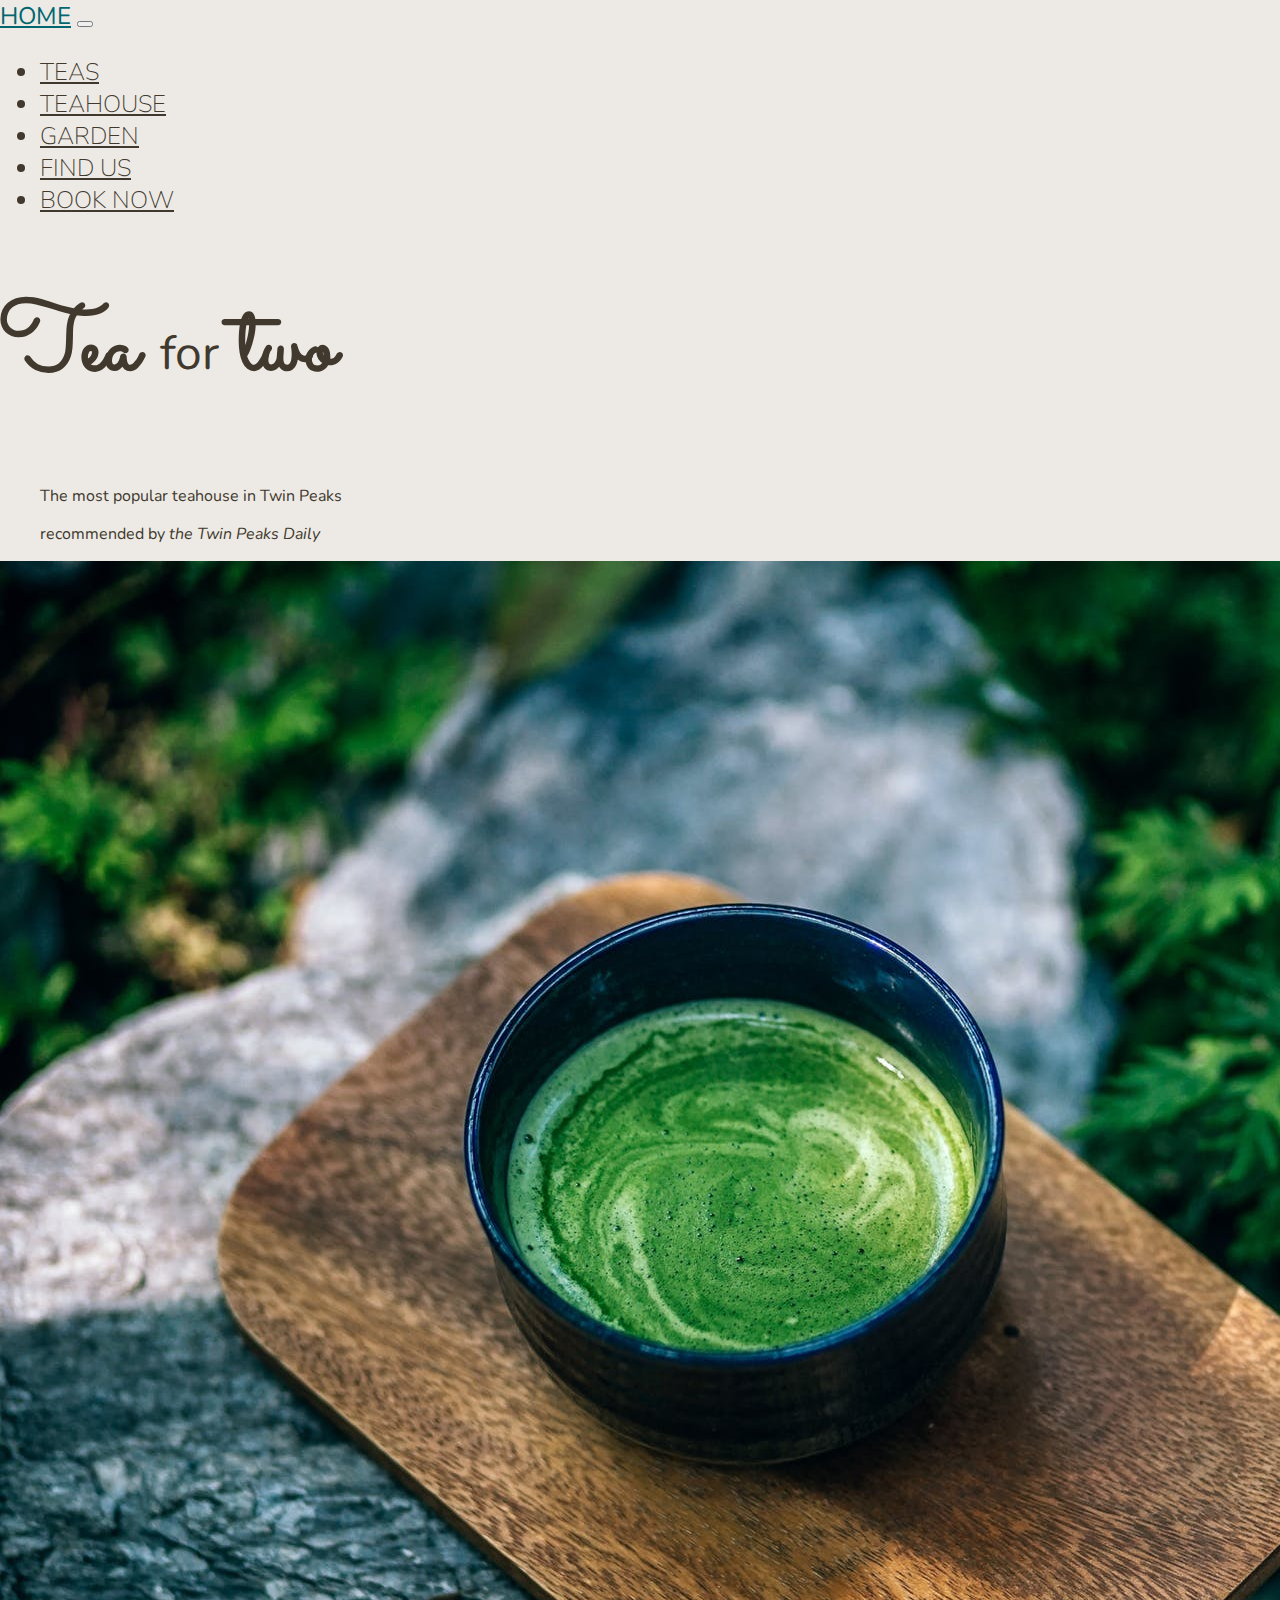
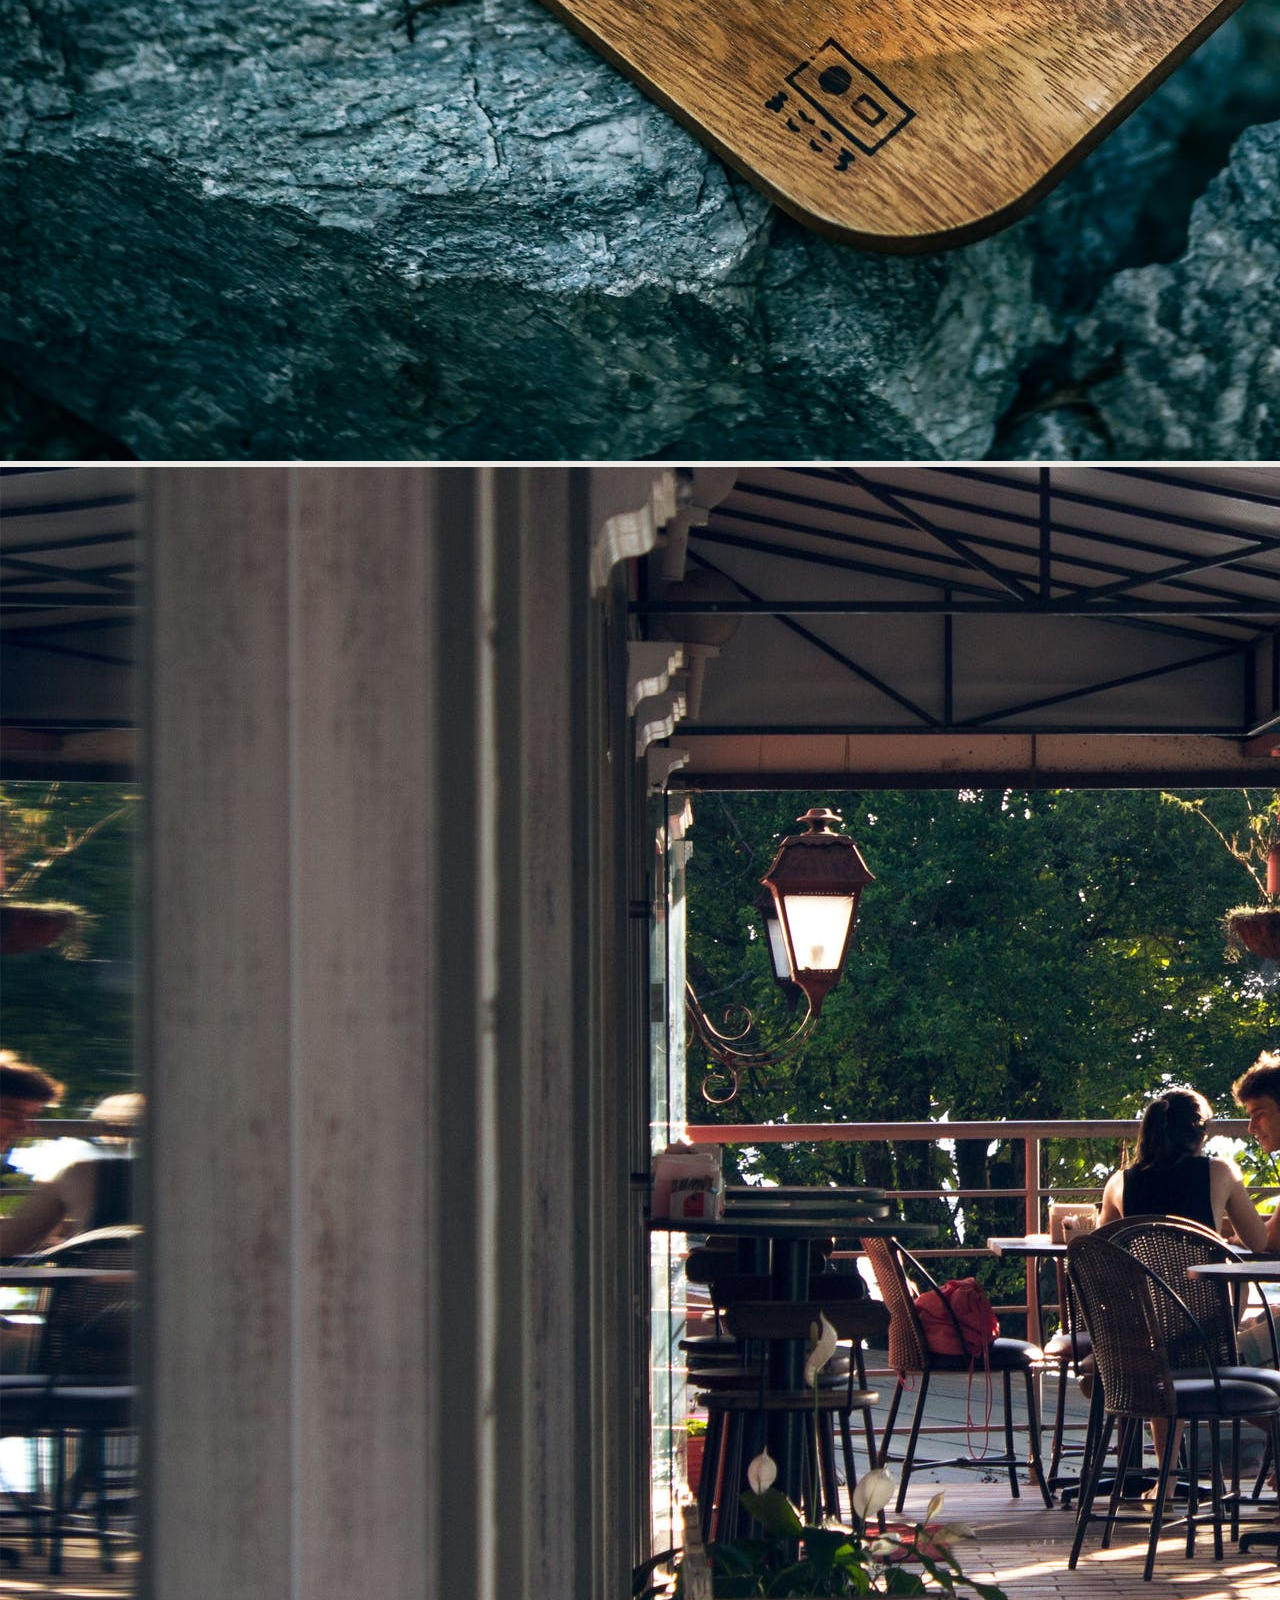
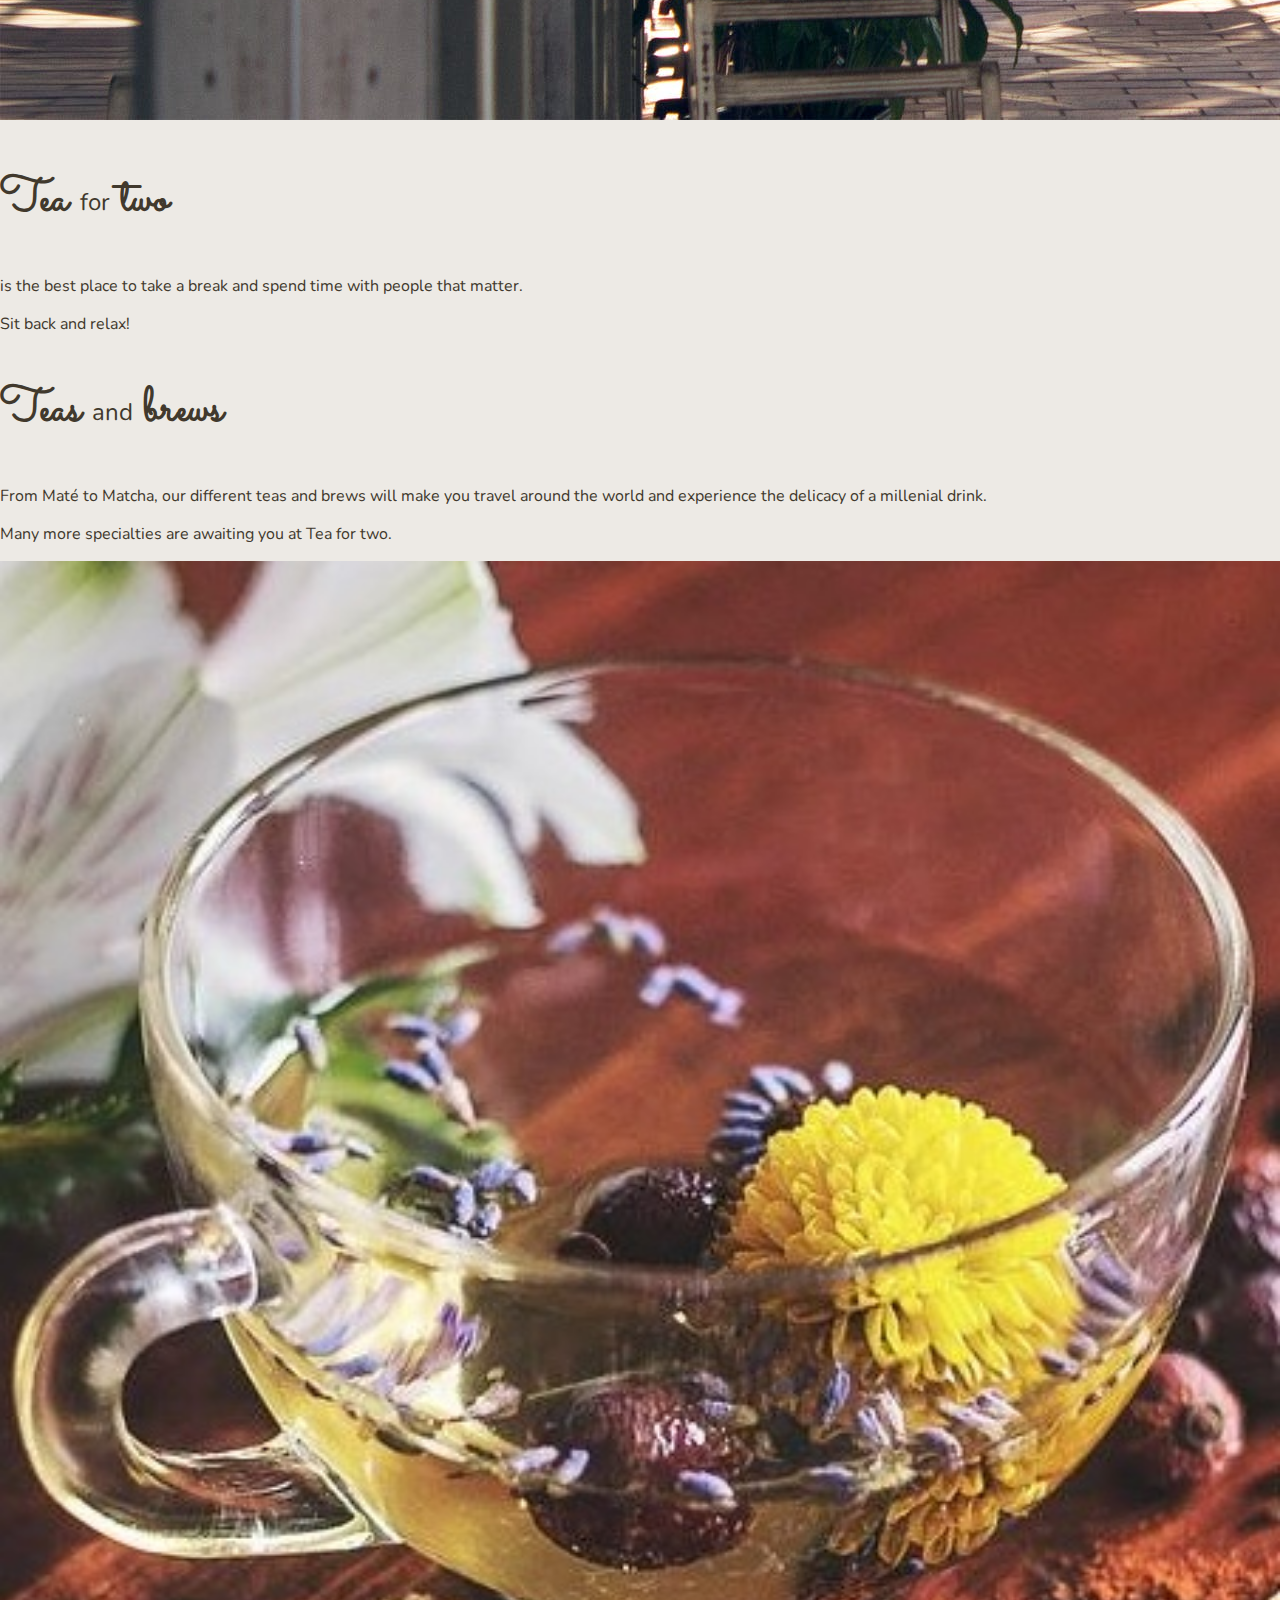
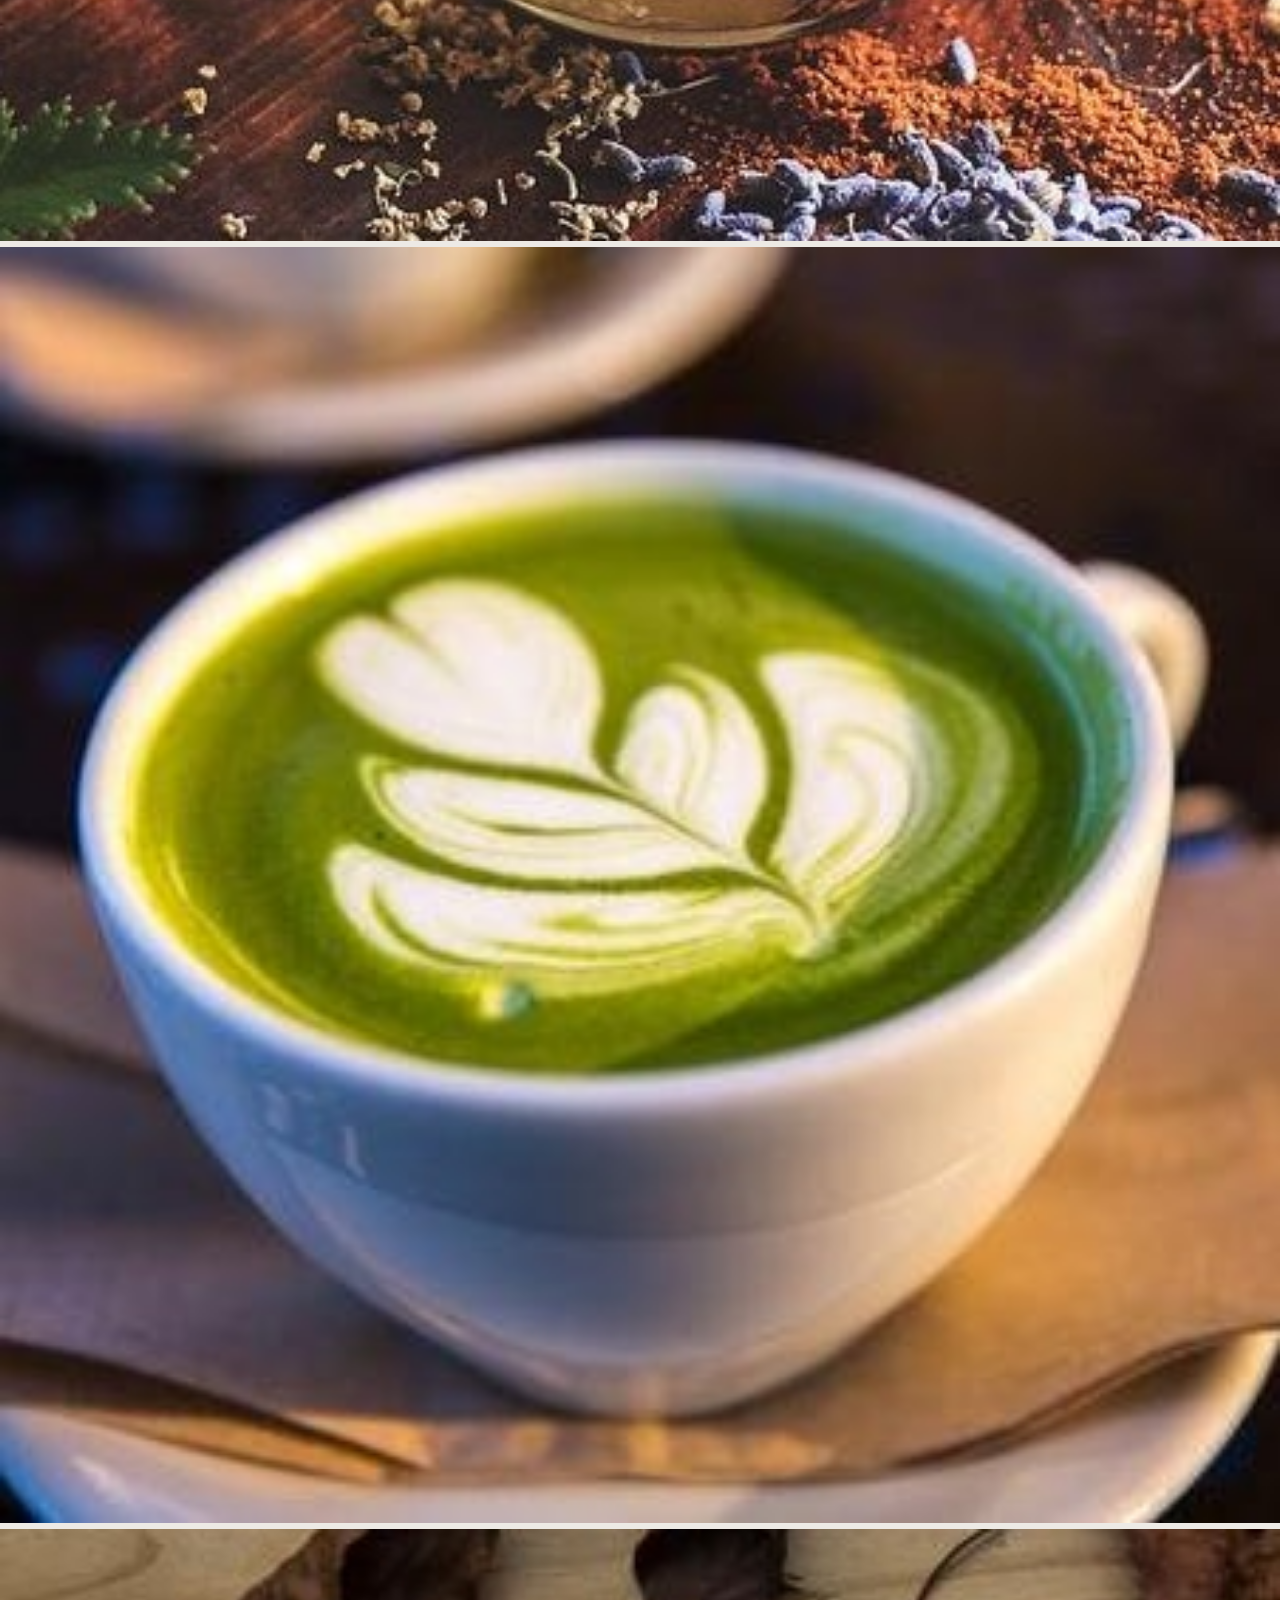
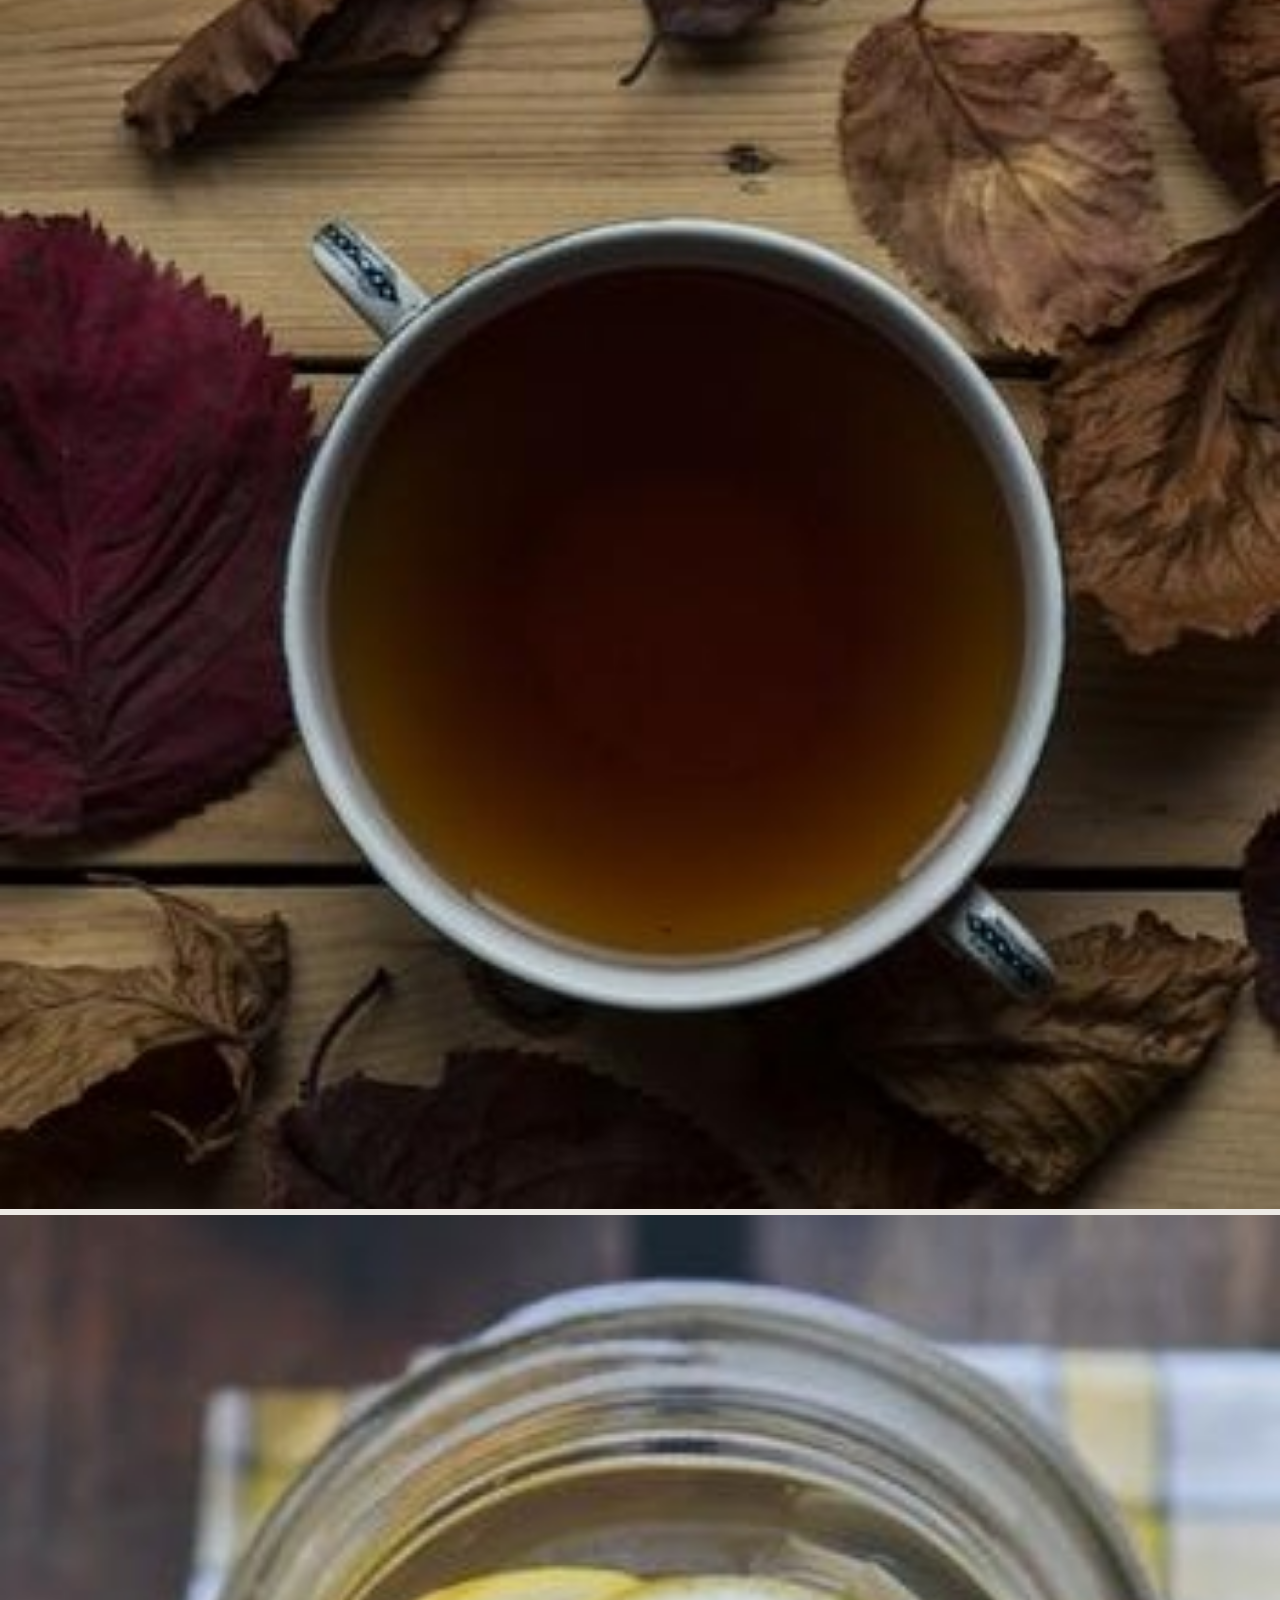
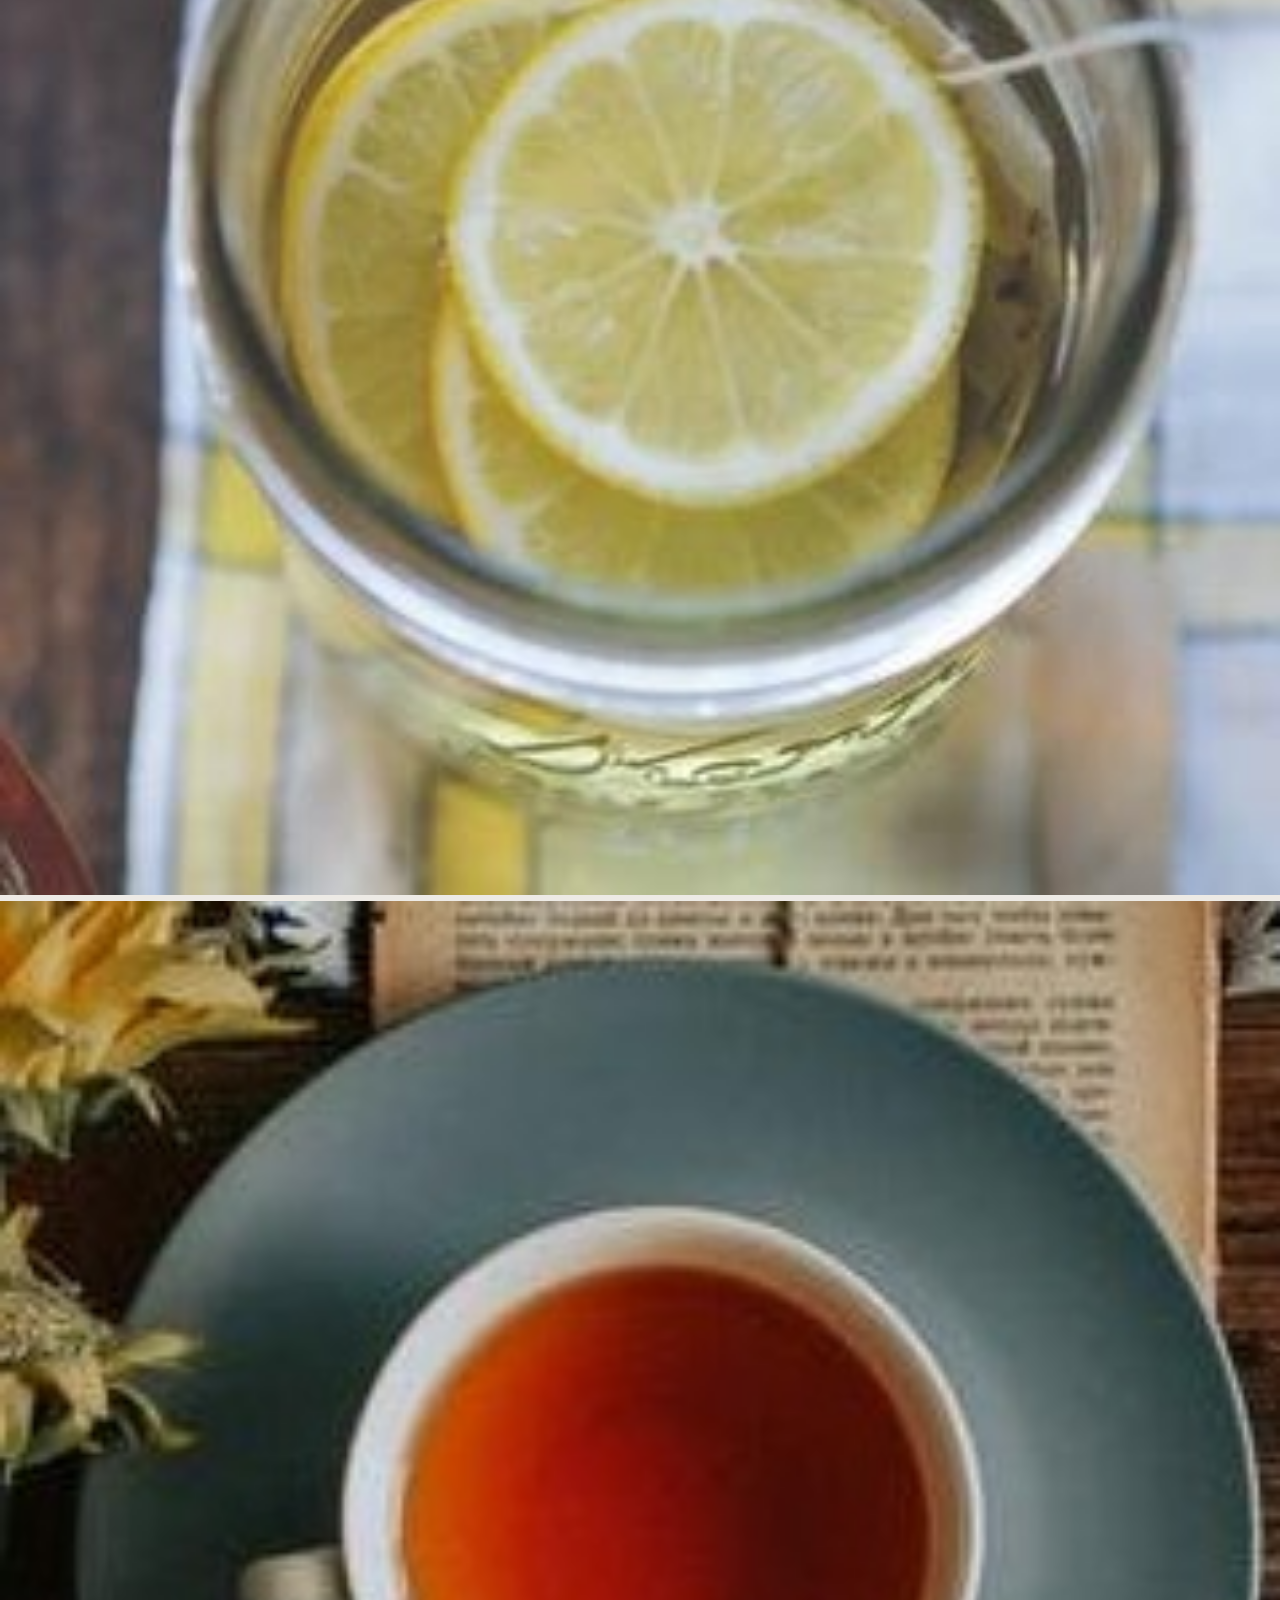
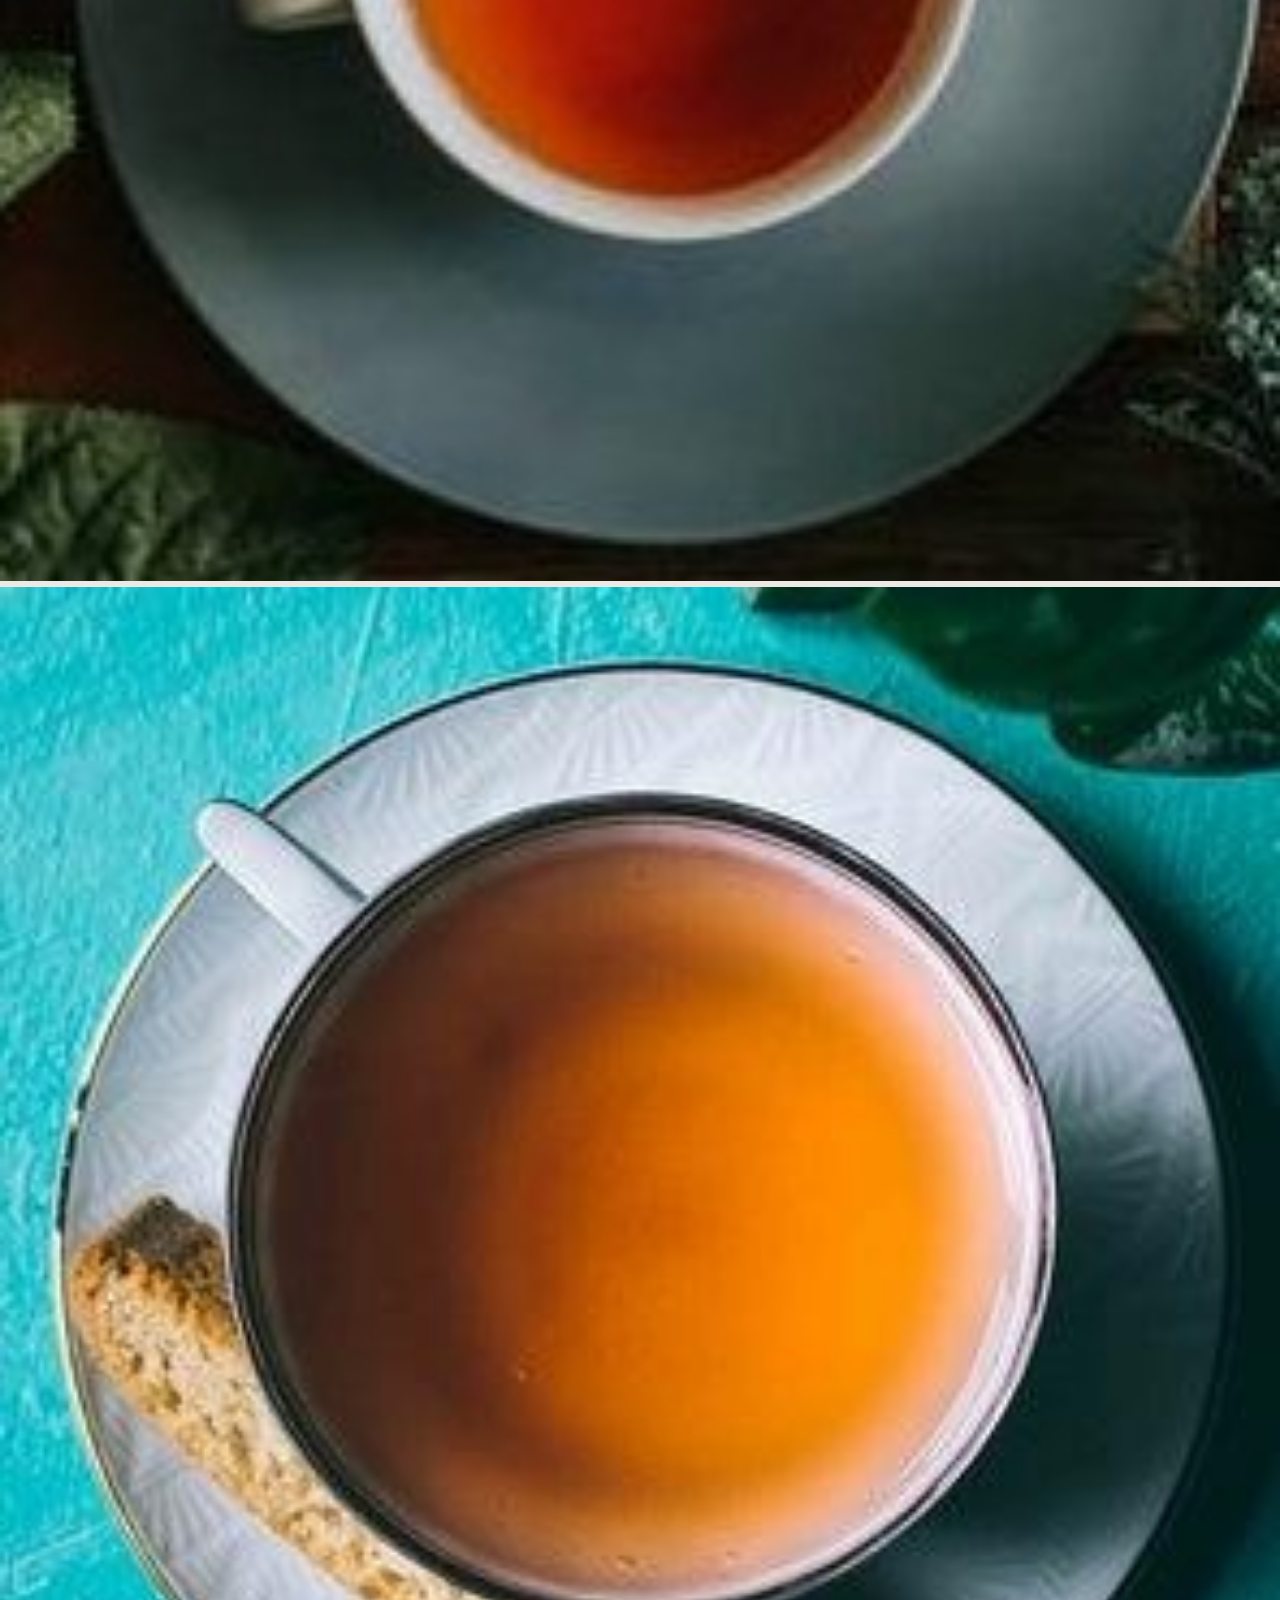
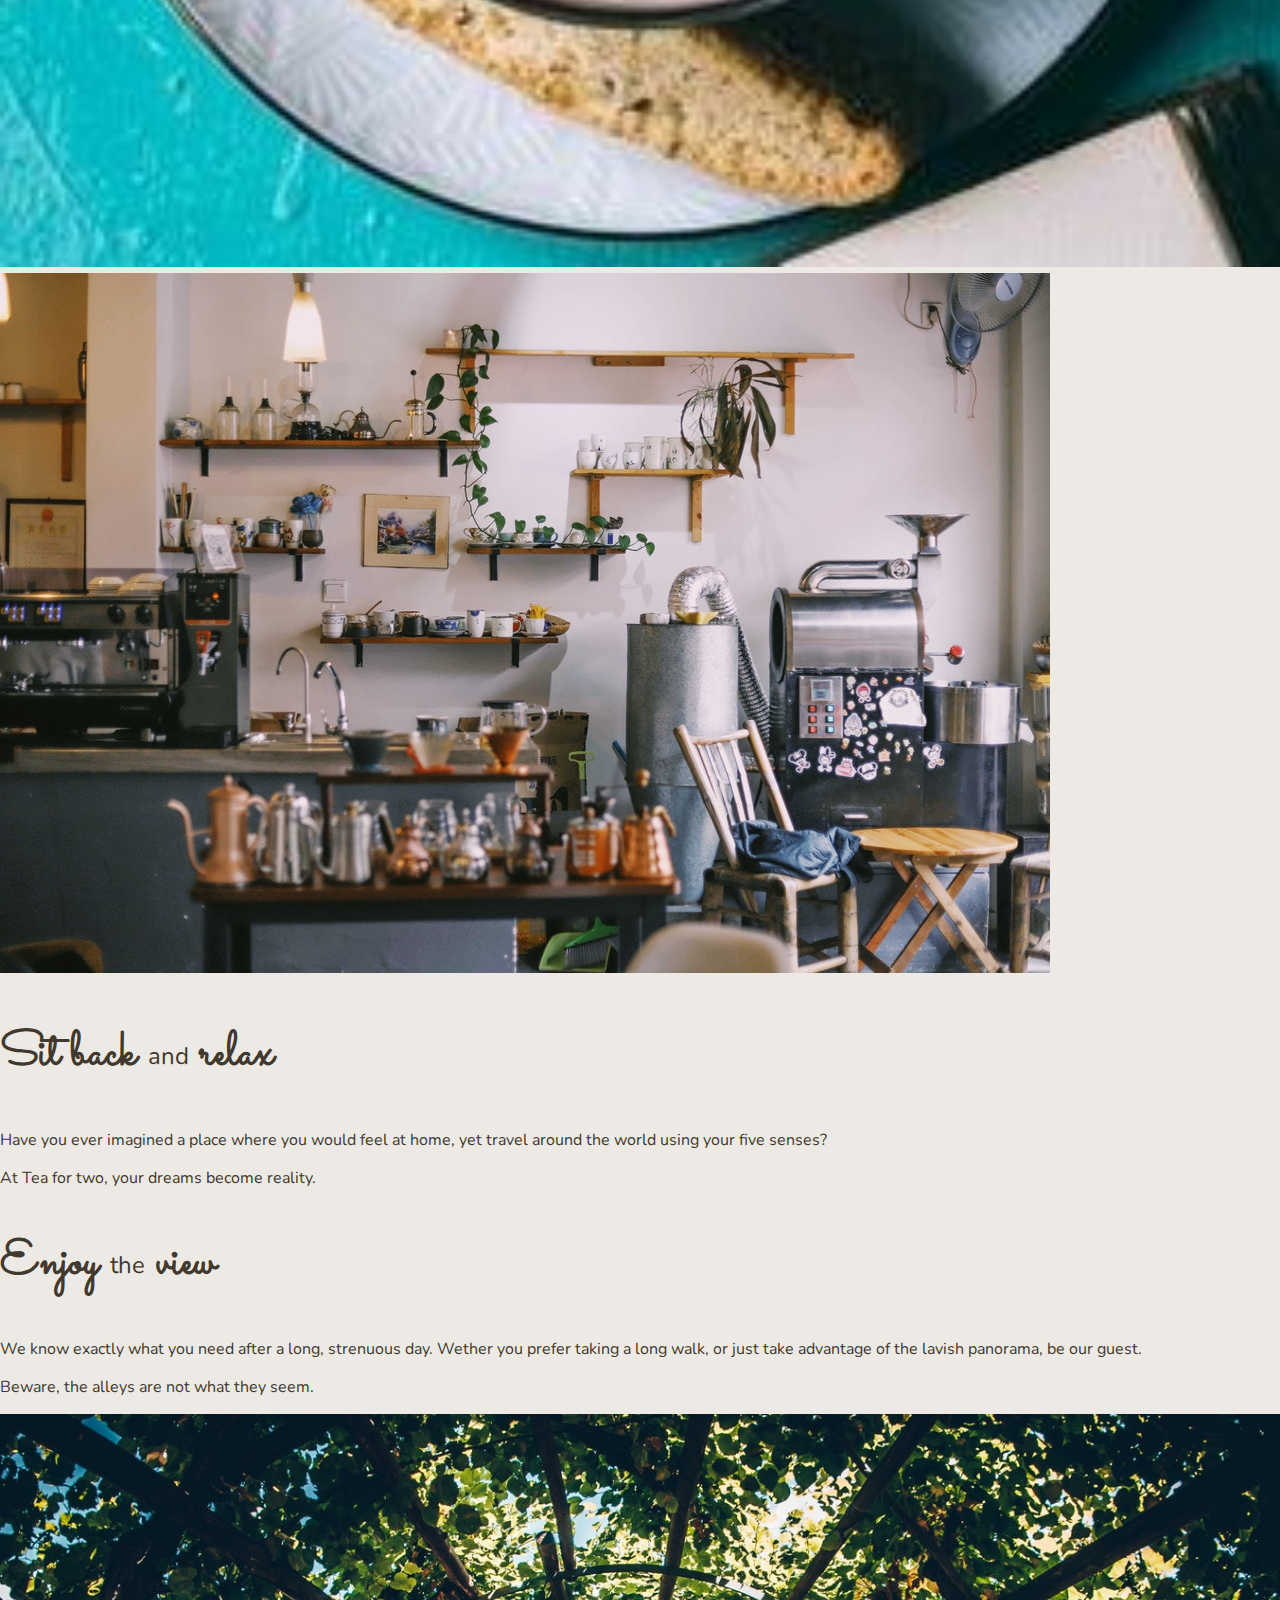
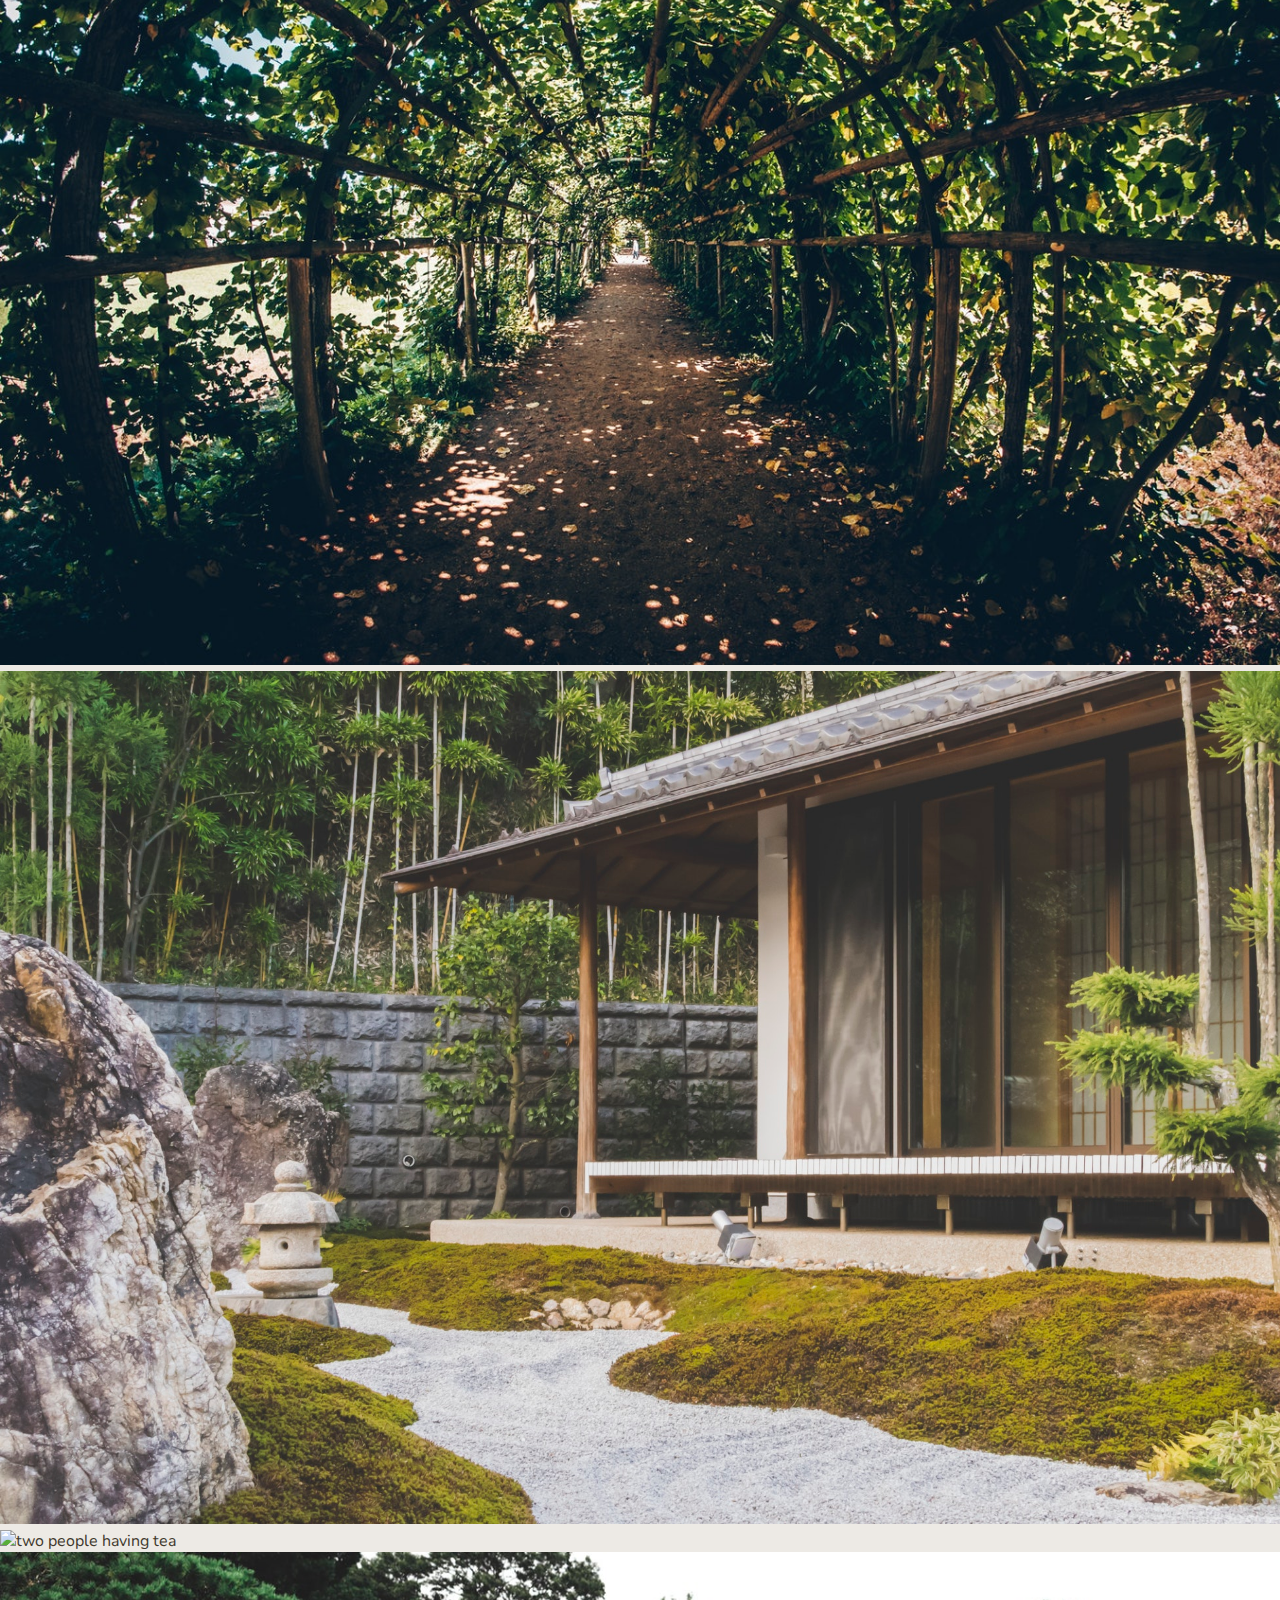
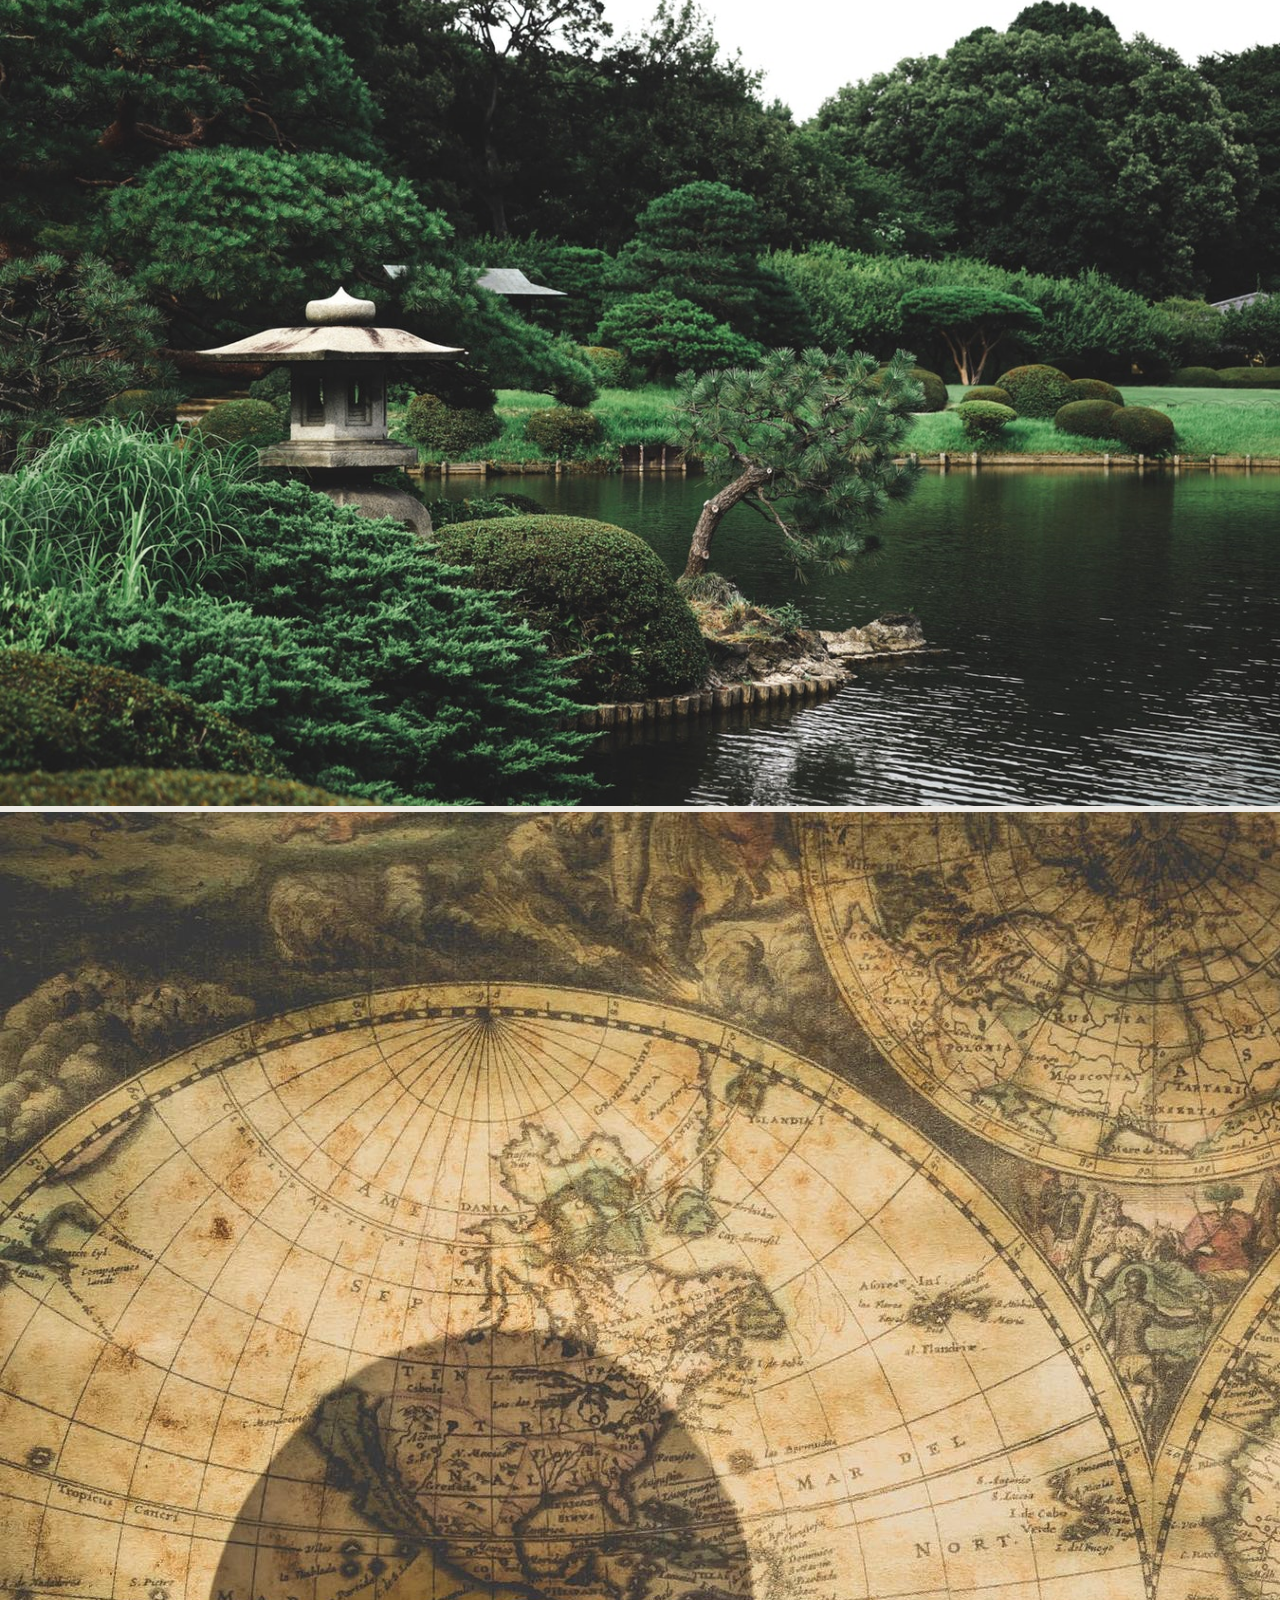
==== index.html @ 081a92fc "path changed for all photos (TfTphotos/...)" ====
<!doctype html>
<html lang="en">
  <head>
    <!-- Required meta tags -->
    <meta charset="utf-8">
    <meta name="viewport" content="width=device-width, initial-scale=1, shrink-to-fit=no">

    <!-- Google font -->
    <link href="https://fonts.googleapis.com/css?family=Nunito:200,200i,400,400i,700,700i" rel="stylesheet">
    <link href="https://fonts.googleapis.com/css?family=Sacramento" rel="stylesheet">

    <!-- Bootstrap CSS -->
    <link rel="stylesheet" href="https://stackpath.bootstrapcdn.com/bootstrap/4.2.1/css/bootstrap.min.css" integrity="sha384-GJzZqFGwb1QTTN6wy59ffF1BuGJpLSa9DkKMp0DgiMDm4iYMj70gZWKYbI706tWS" crossorigin="anonymous">

    <!-- custom CSS -->
    <link rel="stylesheet" href="teaForTwo.css">

    <title>Tea for Two</title>
  </head>
  <body data-spy="scroll" data-target="#mainNavbar" data-offset="50">

<!-- Back to top button -->
<div id="top"></div> 
    <a href="#top" id="back-to-top" style="display: inline;">
      <div>
        <i class="up"></i>
      </div>
    </a>

<!-- -------------NAVBAR------------------ -->
<nav class="navbar navbar-dark navbar-expand-md py-0 fixed-top" id="mainNavbar">
  <a href="#top" class="navbar-brand">HOME</a>
  <button id=navbar-toggler class="navbar-toggler" data-toggle="collapse" data-target="#navLinks" aria-label="toggle navigation">
    <span class="navbar-toggler-icon"></span>
  </button>
  <div class="collapse navbar-collapse" id="navLinks">
    <ul class="navbar-nav">
      <li class="nav-item">
        <a href="#tea-section" class="nav-link text">TEAS</a>
      </li>
      <li class="nav-item">
        <a href="#teahouse-section" class="nav-link text">TEAHOUSE</a>
      </li>
      <li class="nav-item">
        <a href="#garden-section" class="nav-link text">GARDEN</a>
      </li>
      <li class="nav-item">
        <a href="#location" class="nav-link text">FIND US</a>
      </li>
      <li class="nav-item">
          <a href="#contact" class="nav-link text">BOOK NOW</a>
        </li>
    </ul>
  </div>
</nav>



<!-- ----------HEADER SECTION--------------- -->
<section id="header" class="container-fluid px-0">
  <div class="row align-items-center">
    <div class="col-md-6 p-0">
      <div class="text-center d-none d-md-block">
        <h1>Tea <span>for</span> two</h2>
          <blockquote class="blockquote">
              <p class="mb-0">
                  The most popular teahouse in Twin Peaks
              </p>
              <footer class="blockquote-footer">recommended by
                  <cite title="Company 2">the Twin Peaks Daily</cite>
              </footer>
          </blockquote>
      </div>
    </div>
    <div class="col-12 col-md-6 p-0">
      <img class="img-fluid" src="TfTphotos/img1.jpeg" alt="Cup of chiang mai tea">
    </div>
  </div>
</section>

<!-- -----------PRESENTATION SECTION------------- -->
<section id="presentation" class="container-fluid px-0">
  <div class="row align-items-center">
    <div class="col-md-6 order-2 order-md-1 p-0">
      <img src="TfTphotos/img3.jpeg" class="img-fluid" alt="two people having tea">
    </div>
    <div class="col-md-6 text-center py-5 py-md-0 order-1 order-md-2 p-0">
      <div class="row justify-content-center">
        <div class="col-10 col-lg-8">
          <h2>Tea <span>for</span> two</h2>
          <p class="lead d-md-block d-none">is the best place to take a break and spend time with people that matter.</p>
          <p>Sit back and relax!</p>
        </div>
      </div>
    </div>
  </div>
</section>

<!-- -----------TEA SECTION-------------- -->
<section id="tea-section" class="container-fluid px-0">
  <div class="row align-items-center">
    <div class="col-md-6 text-center py-5 py-md-0 p-0">
      <div class="row justify-content-center">
        <div class="col-10 col-lg-8">
          <h2>Teas <span>and</span> brews</h2>
          <p class="lead d-md-block d-none">From Maté to Matcha, our different teas and brews will make you travel around the world and experience the delicacy of a millenial drink.</p>
          <p>Many more specialties are awaiting you at Tea for two.</p>
        </div>
      </div>
    </div>
    <div class="col-12 col-md-6 p-0">
      <div class="container-fluid">
          <div class="row">
              <div class="col-4 p-0 container-img">
                <img class="img-fluid" src="TfTphotos/img2-1.jpg" alt="Cup of safran tea">
                <div class="overlay">
                  <div class="text">Herbal teas</div>
                </div>
              </div>
              <div class="col-4 px-1 py-0 container-img">
                <img class="img-fluid" src="TfTphotos/img2-2.jpg" alt="Cup of safran tea">
                <div class="overlay">
                  <div class="text">Matcha</div>
                </div>
              </div>
              <div class="col-4 pr-1 pl-0 py-0 container-img">
                <img class="img-fluid" src="TfTphotos/img2-4.jpg" alt="Cup of safran tea">
                <div class="overlay">
                  <div class="text">Darjeeling</div>
                </div>
              </div>
            </div>
      </div>
      <div class="container-fluid">
          <div class="row">
              <div class="col-4 py-1 px-0 container-img">
                 <img class="img-fluid" src="TfTphotos/img2-11.jpg" alt="Cup of safran tea">
                 <div class="overlay">
                  <div class="text">Detox</div>
                </div>
              </div>
              <div class="col-4 p-1 container-img">
                 <img class="img-fluid" src="TfTphotos/img2-5.jpg" alt="Cup of safran tea">
                 <div class="overlay">
                  <div class="text">Rooibos</div>
                </div>
              </div>
              <div class="col-4 pr-1 pl-0 py-1 container-img">
                 <img class="img-fluid" src="TfTphotos/img2-7.jpg" alt="Cup of safran tea">
                 <div class="overlay">
                  <div class="text">Oolong</div>
                </div>
              </div>
            </div>
      </div>
    </div>
  </div>
</section>

<!-- -----------TEAHOUSE SECTION--------------- -->
<section id="teahouse-section" class="container-fluid px-0">
  <div class="row align-items-center">
    <div class="col-md-6 order-2 order-md-1 p-0">
      <img src="TfTphotos/img4.jpeg" class="img-fluid" alt="two people having tea">
    </div>
    <div class="col-md-6 text-center py-5 py-md-0 order-1 order-md-2 p-0">
      <div class="row justify-content-center">
        <div class="col-10 col-lg-8">
          <h2>Sit back <span>and</span> relax</h2>
          <p class="lead d-md-block d-none">Have you ever imagined a place where you would feel at home, yet travel around the world using your five senses?</p>
          <p>At Tea for two, your dreams become reality.</p>
        </div>
      </div>
    </div>
  </div>
</section>

<!-- -----------GARDEN SECTION-------------- -->
<section id="garden-section" class="container-fluid px-0">
  <div class="row align-items-center">
    <div class="col-md-6 text-center py-5 py-md-0 p-0">
      <div class="row justify-content-center">
        <div class="col-10 col-lg-8">
          <h2>Enjoy <span>the</span> view</h2>
          <p class="lead d-md-block d-none">We know exactly what you need after a long, strenuous day. Wether you prefer taking a long walk, or just take advantage of the lavish panorama, be our guest.</p>
          <p>Beware, the alleys are not what they seem.</p>
        </div>
      </div>
    </div>
    <div class="col-12 col-md-6 p-0">
      <div class="container-fluid">
          <div class="row">
              <div class="col-6 pr-1 pb-1 pl-0 pt-0">
                <img src="TfTphotos/img5-1.jpeg" class="img-fluid" alt="two people having tea">
              </div>
              <div class="col-6 pr-0 pb-1 pl-0 pt-0">
                <img src="TfTphotos/img5-2.jpeg" class="img-fluid" alt="two people having tea">
              </div>
            </div>
      </div>
      <div class="container-fluid">
          <div class="row">
              <div class="col-6 pr-1 pb-0 pl-0 pt-0">
                <img src="TfTphotos/img5-3.png" class="img-fluid" alt="two people having tea">
              </div>
              <div class="col-6 p-0">
                <img src="TfTphotos/img5-4.jpeg" class="img-fluid" alt="two people having tea">
              </div>
            </div>
      </div>
    </div>
  </div>
</section>

<!-- -----------LOCATION SECTION------------- -->
<section id="location" class="container-fluid px-0">
  <div class="row align-items-center">
    <div class="col-md-6 order-2 order-md-1 p-0">
      <img src="TfTphotos/img6-1.jpeg" class="img-fluid" alt="two people having tea">
    </div>
    <div class="col-md-6 text-center py-5 py-md-0 order-1 order-md-2 p-0">
      <div class="row justify-content-center">
        <div class="col-10 col-lg-8">
          <h2>Come <span>meet</span> us</h2>
          <p class="lead d-lg-block d-none">If you love tea and relaxing, we will get along just fine. Come and share a moment out of time with us!</p>
          <p>1584 Oakwood Lane
          <p>Twin Peaks, WA 56498</p>
        </div>
      </div>
    </div>
  </div>
</section>

<!-- -----------CONTACT SECTION----------- -->
<section id="contact" class="container-fluid px-0">
  <div class="row align-items-center">
    <div class="col-md-6 text-center py-5 py-md-0 p-0">
      <div class="row justify-content-center">
        <div class="col-10 col-lg-8">
          <h2>Make <span>a</span> reservation</h2>
          <p class="lead d-lg-block d-none">Feel free to make a reservation to ensure you have a table! We are open all week, 10am - 6pm.</p>
          <p class="d-lg-block d-none">Please fill out this form:</p>
          <form>
            <div class="row">
              <div class="col-6 mx-auto">
                <label for="first name">
                  <input type="text" class="form-control" placeholder="First Name">
                </label>
              </div>
            </div>
            <div class="row">
              <div class="col-6 mx-auto">
                <label for="last name">
                  <input type="text" class="form-control" placeholder="Last Name">
                </label>
              </div>
            </div>
            <div class="row">
              <div class="col-6 mx-auto">
                <label for="date">
                  <input type="date" class="form-control">
               </label>
              </div>
            </div>
            <div class="row">
              <div class="col-6 mx-auto">
                <label for="time">
                  <input type="time" class="form-control">
                </label>
              </div>
            </div>
            <div class="row mt-lg-3">
              <div class="col-6 m-auto py-2">
                  <button class="btn btn-block">Book a table</button>
              </div>
            </div>
          </form>
        </div>
      </div>
    </div>
    <div class="col-12 col-md-6 p-0">
      <img class="img-fluid" src="TfTphotos/img7.jpeg" alt="Cup of safran tea">
    </div>
  </div>
</section>

<!-- FOOTER -->
<footer id="main-footer" class="py-5 text-white">
    <div class="container">
      <row class="text-center">
        <div class="col-md-6 mx-auto">
          <p class="lead">
            <span id="developer">Erminia Dev&nbsp;</span>&copy; <span id="year"></span>
          </p>
        </div>
      </row>
    </div>
  </footer>





    <!-- Optional JavaScript -->
    <!-- jQuery first, then Popper.js, then Bootstrap JS -->
    <script src="https://code.jquery.com/jquery-3.3.1.slim.min.js" integrity="sha384-q8i/X+965DzO0rT7abK41JStQIAqVgRVzpbzo5smXKp4YfRvH+8abtTE1Pi6jizo" crossorigin="anonymous"></script>
<script src="https://cdnjs.cloudflare.com/ajax/libs/popper.js/1.14.7/umd/popper.min.js" integrity="sha384-UO2eT0CpHqdSJQ6hJty5KVphtPhzWj9WO1clHTMGa3JDZwrnQq4sF86dIHNDz0W1" crossorigin="anonymous"></script>
<script src="https://stackpath.bootstrapcdn.com/bootstrap/4.3.1/js/bootstrap.min.js" integrity="sha384-JjSmVgyd0p3pXB1rRibZUAYoIIy6OrQ6VrjIEaFf/nJGzIxFDsf4x0xIM+B07jRM" crossorigin="anonymous"></script>
    
    <script>
      // Get the current year for the copyright
      $('#year').text(new Date().getFullYear());

      // Back to top button
      var link = document.getElementById("back-to-top");
      var amountScrolled = 150;

      function addClass(el, className) {

      if (el.classList) {
      el.classList.add(className);
      } else {
      el.className += ' ' + className;
      }

      }

      function removeClass(el, className) {
      if (el.classList)
      el.classList.remove(className);
      else
      el.className = el.className.replace(new RegExp('(^|\\b)' + className.split(' ').join('|') + '(\\b|$)', 'gi'), ' ');
      }

      window.addEventListener('scroll', function(e) {
      if ( window.scrollY > amountScrolled ) {
       addClass(link, 'show');
      } else {
       removeClass(link, 'show');
      }
      });

      // navbar changing color on scroll

      $(function(){
        $(document).scroll(function(){
          var $nav = $("#mainNavbar");
          $nav.toggleClass("scrolled", $(this).scrollTop() > $nav.height());
        })
      });
      

    </script>
  </body>
</html>
---- teaForTwo.css ----
/* font-family: 'Nunito', sans-serif; */
/* Lively yet soothing color scheme:
#026670 (dark teal)
#9FEDD7 (light blue)
#FEF9C7 (sand)
#FCE181 (peach)
#EDEAE5 (gray) */

/* the pink background */
body {
  position: relative;
  background:#EDEAE5;
  color:#41392d;
  font-family: 'Nunito', sans-serif;
  margin: 0;
  padding: 0;
}


html {
  scroll-behavior: smooth;
}

/* up arrow for back to top */
#back-to-top i {
  border: solid #EDEAE5;
  border-width: 0 3px 3px 0;
  display: inline-block;
  padding: 7px;
}

.up {
  transform: rotate(-135deg);
  -webkit-transform: rotate(-135deg);
}
/* up arrow for back to top end */

/* Scroll to top button */
#back-to-top {
  background-color: #3E2F28;
  color: #EDEAE5;
  opacity: 0;
  transition: opacity .6s ease-in-out;
  z-index: 999;
  position: fixed;
  right: 20px;
  bottom: 20px;
  width: 50px;
  height: 50px;
  box-sizing: border-box;
  border-radius: 50%;
}

a#back-to-top {
  text-align: center;
  line-height: 0.5;
  padding-left: 1px;
  padding-top: 20px;
}

#back-to-top.show {
     opacity: 0.8;
}
/* Scroll to top button end */



#mainNavbar {
  font-weight:100;
  font-size:1.5rem;
}

#mainNavbar .nav-link {
  color:#41392d;
}

#mainNavbar .navbar-brand {
  color:#026670;
  font-size:1.5rem;
  font-weight:400;
}


#mainNavbar .text {
  opacity: 1.0;
}

#mainNavbar li a:hover {
  font-weight: 400;
  color: #41392d;
}

/* changing color on scroll */
#mainNavbar.scrolled {
  background: rgba(237, 234, 229, 0.7);
  transition: background 500ms;
}

h1 {
  font-family: 'Sacramento', cursive;
}

#header h1 {
  font-size:6rem;
}

#header span {
  font-size:3rem;
}

h2 {
  font-family: 'Sacramento', cursive;
  font-size:3rem;
}

span {
  font-family: 'Nunito', sans-serif;
  font-weight:400;
  font-size:1.5rem;
}

#tea-section img,
#garden-section img{
   height: 100%;
   width: 100%;
   max-width: 100%;
}

#tea-section .overlay {
  position: absolute;
  bottom: 0;
  left: 0;
  right: 0;
  background-color: #EDEAE5;
  opacity: 0.7;
  overflow: hidden;
  width: 100%;
  height: 0;
  transition: .7s ease;
}

#tea-section .text {
  color: black;
  opacity: 1.0;
  font-size: 20px;
  position: absolute;
  top: 50%;
  left: 50%;
  -webkit-transform: translate(-50%, -50%);
  -ms-transform: translate(-50%, -50%);
  transform: translate(-50%, -50%);
  text-align: center;
}

#tea-section .container-img:hover .overlay {
  height: 100%;
}

#contact button,
#location button {
  border: 1px solid #41392d;
  color: #41392d;
  border-radius: 50px;
}
}
#location button {
  border-radius: 50px;
}

#contact button:hover,
#location button:hover {
  border: 1px solid #41392d;
  color: #EDEAE5;
  background-color: #41392d; 
}

#main-footer {
  background-color: #41392d; 
  opacity:0.5;
}

#developer{
  font-family: 'Sacramento', cursive;
  font-size: 1.5em;
}

@media (max-width:1100px){
  #header h1 {
    font-size:3rem;
  }
  #header span {
    font-size:1.5rem;
  }

  #presentation p {
    font-size: 1rem;
  }

  p {
    font-size: 0.85rem;
  }

  .lead {
    font-size: 1rem;
  }
}

@media (max-width:764px){
  #presentation h2 {
    font-family: 'Sacramento', cursive;
    font-size:5rem;
  }

  h2{
    font-size:3rem;
  }
  
  #presentation span {
    font-family: 'Nunito', sans-serif;
    font-weight:400;
    font-size:2.5rem;
  }

  #tea-section .text {
    font-size: 15px;
  }
  
  #mainNavbar {
    background: rgba(237, 234, 229, 0.5);
  }

  .navbar-toggler {
    background:rgba(0, 0, 0, 0.3);
  }

}
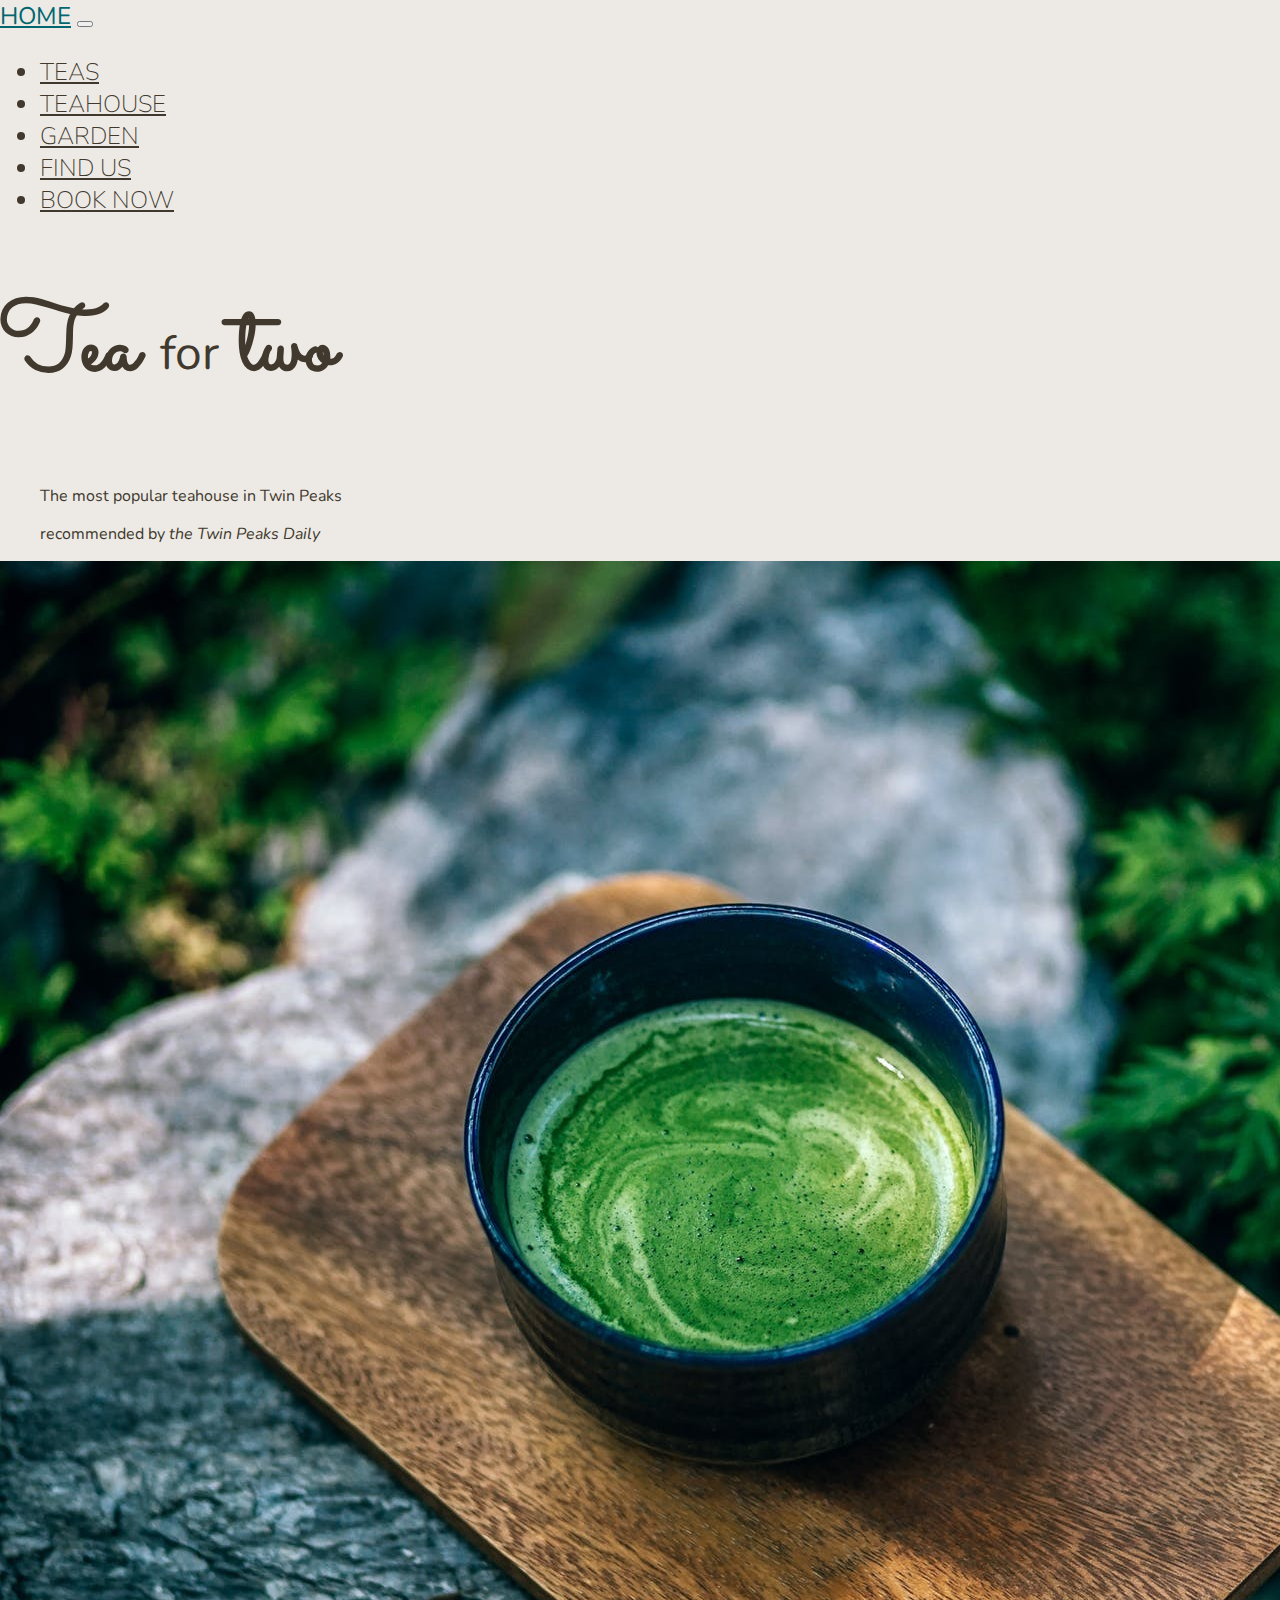
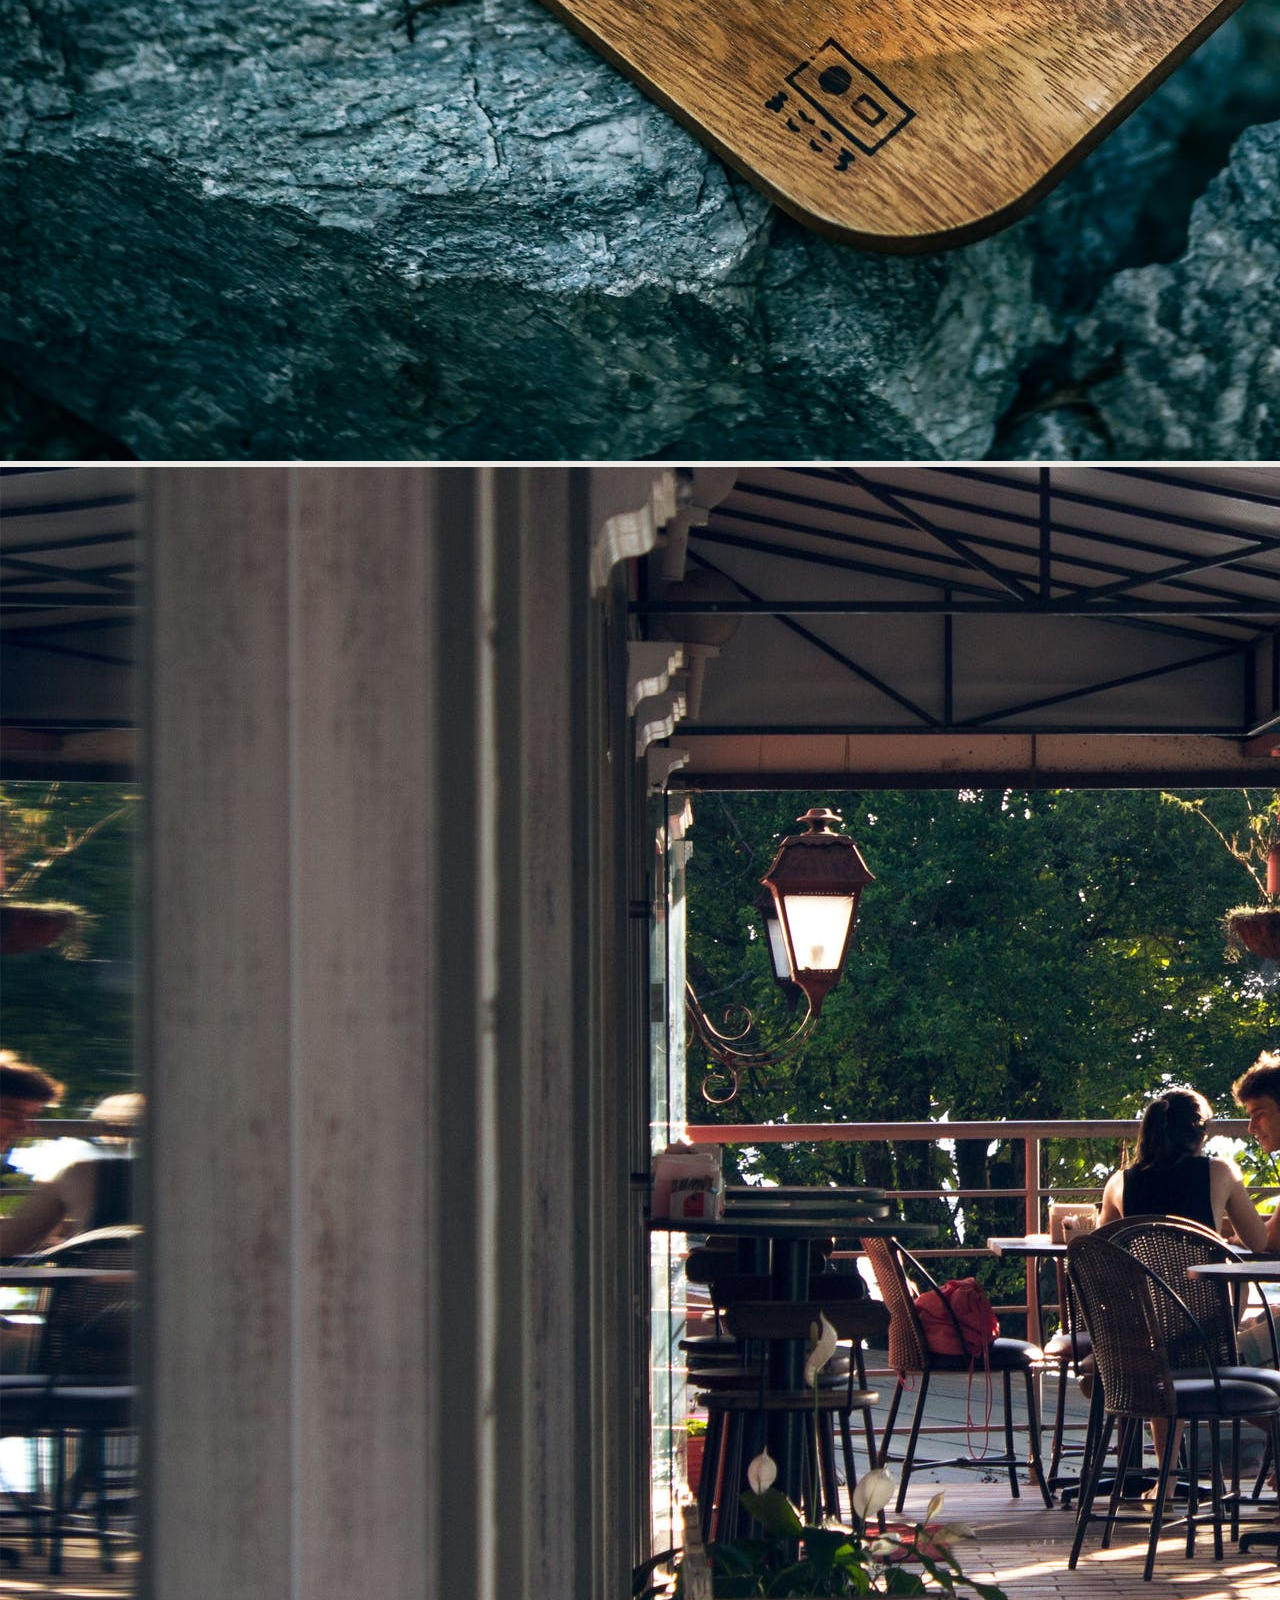
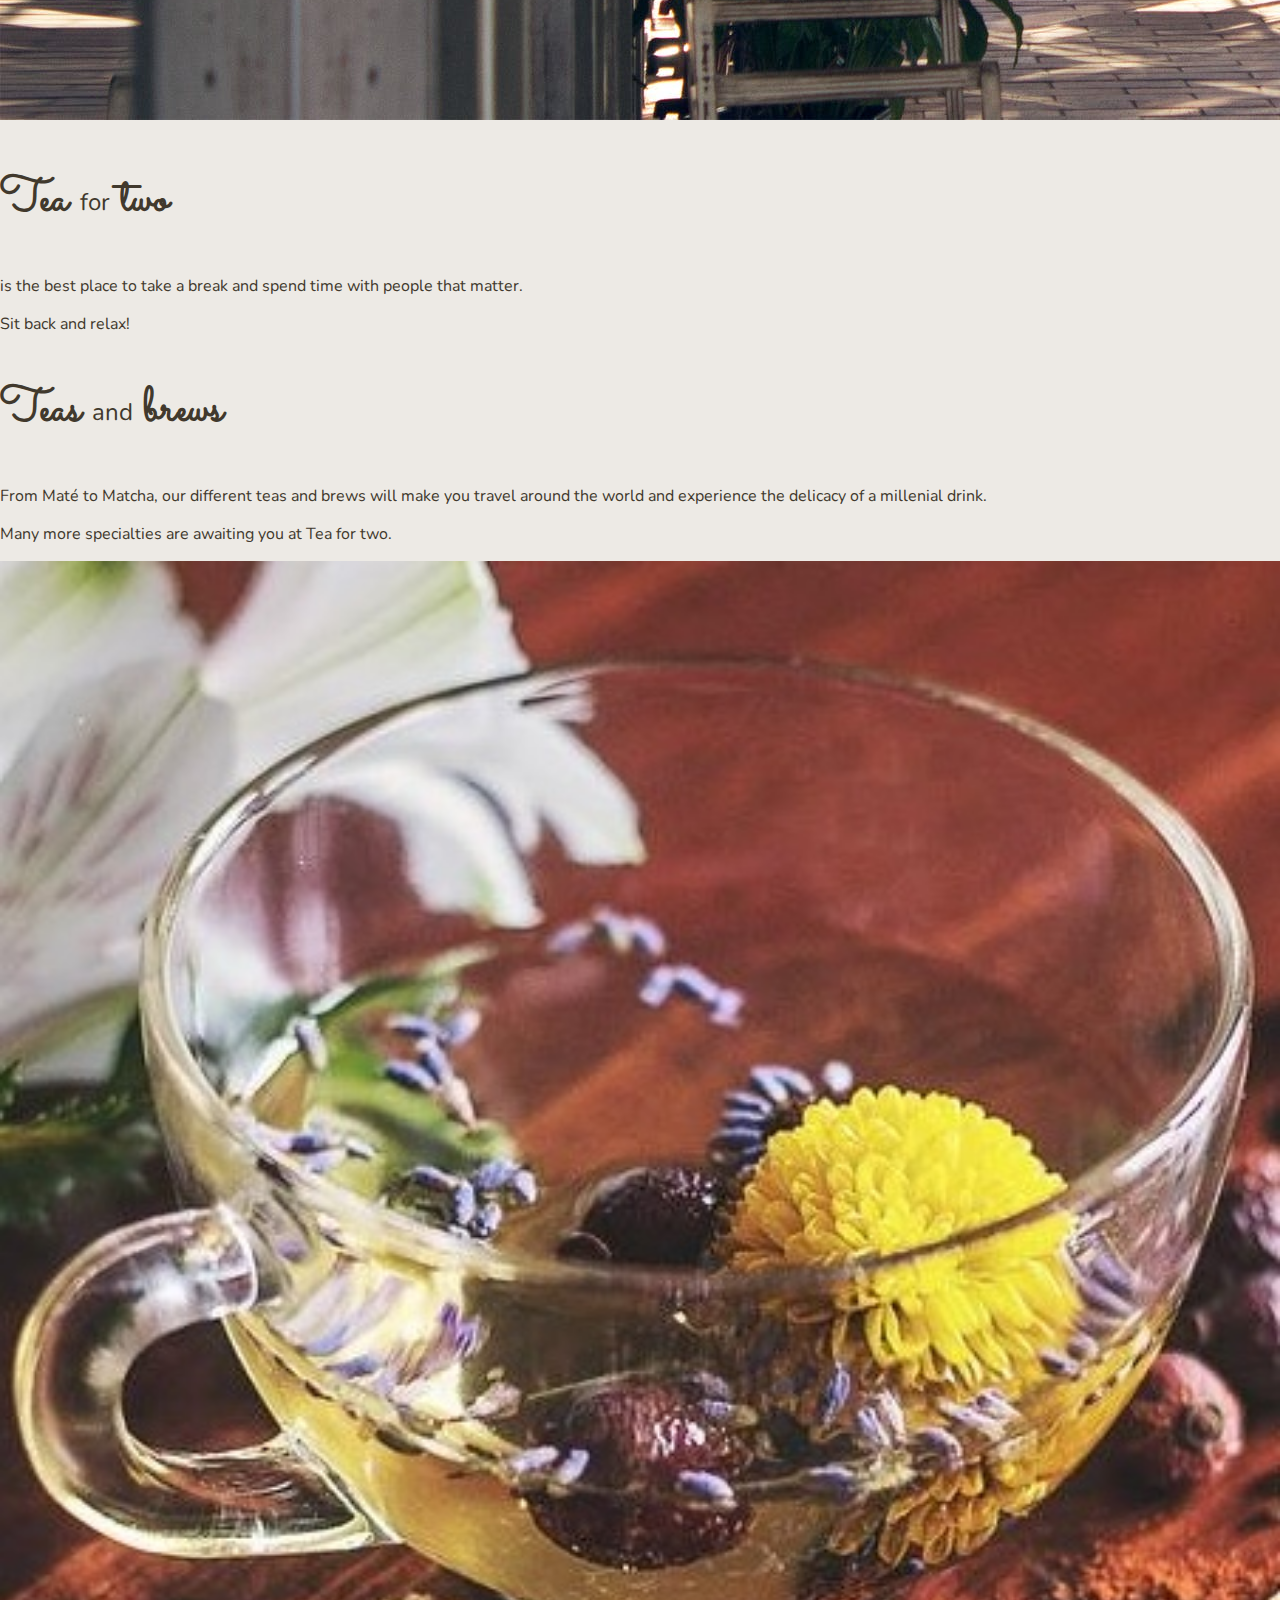
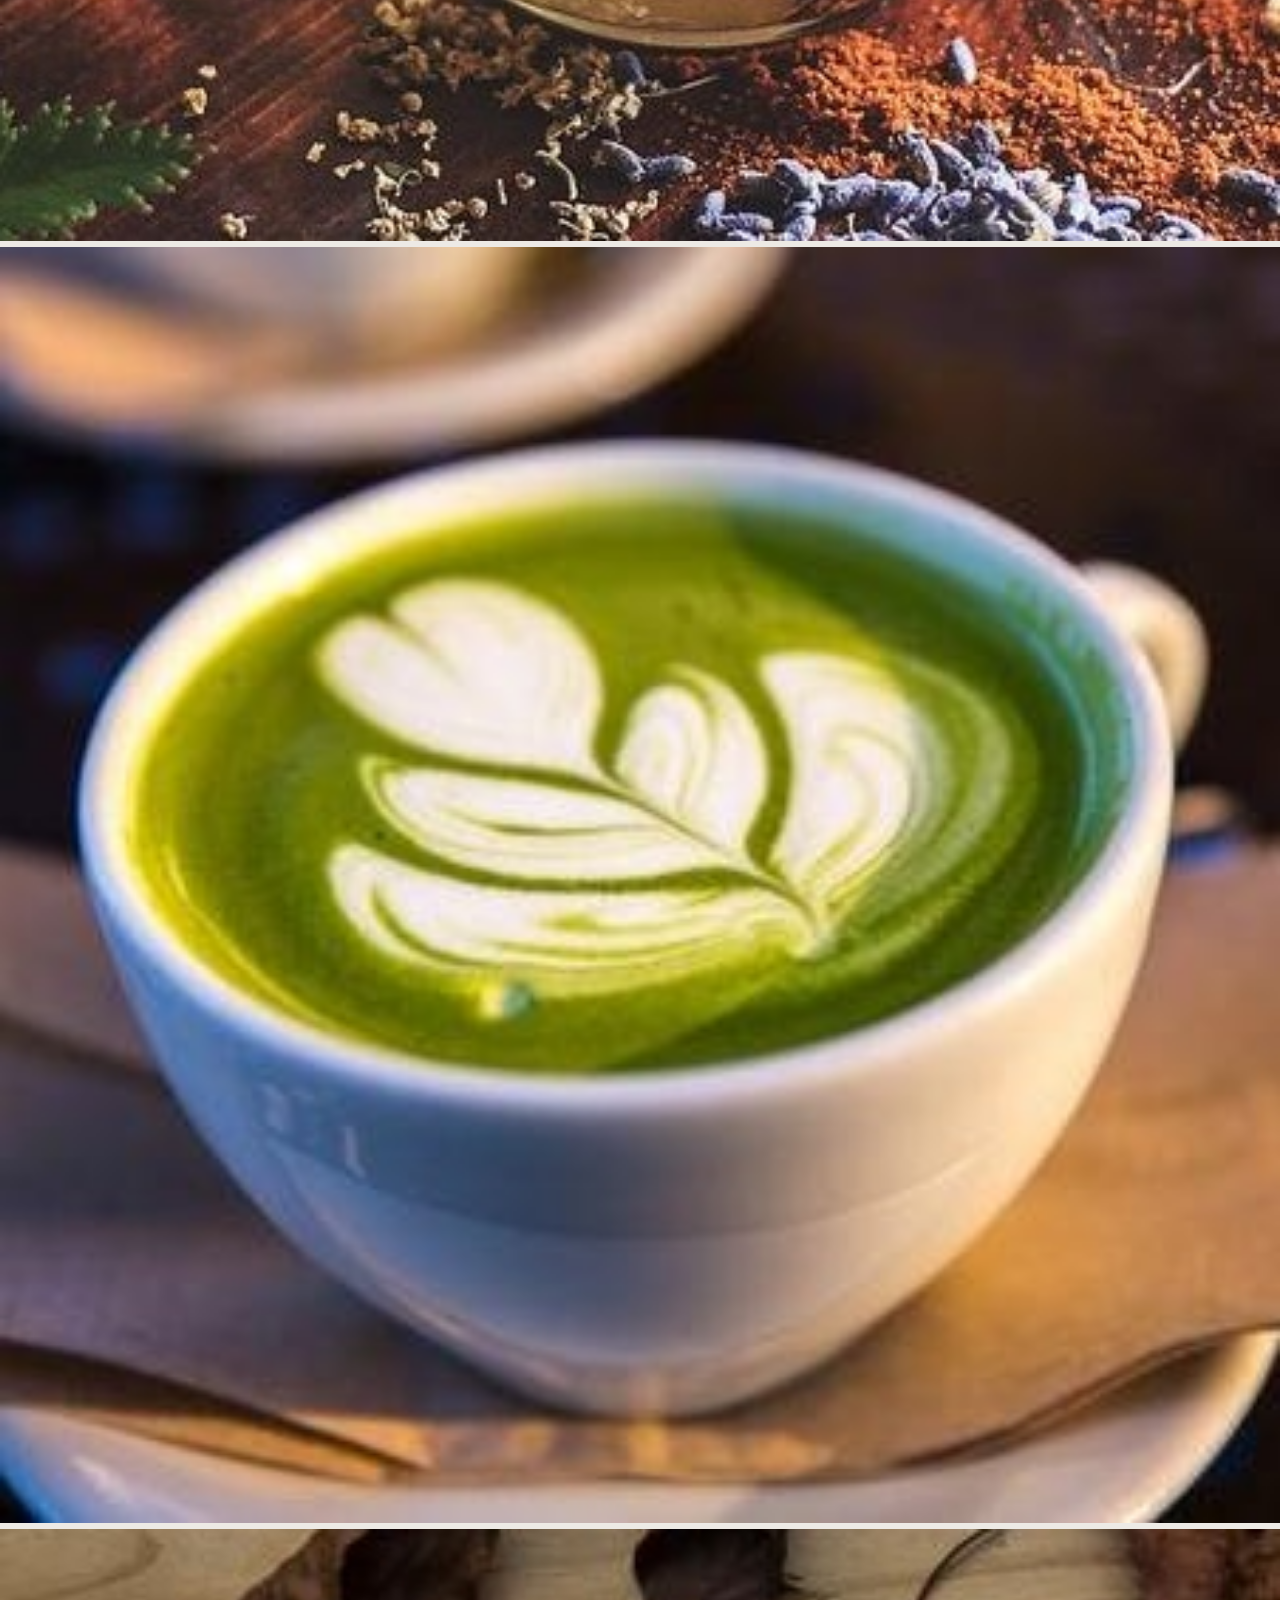
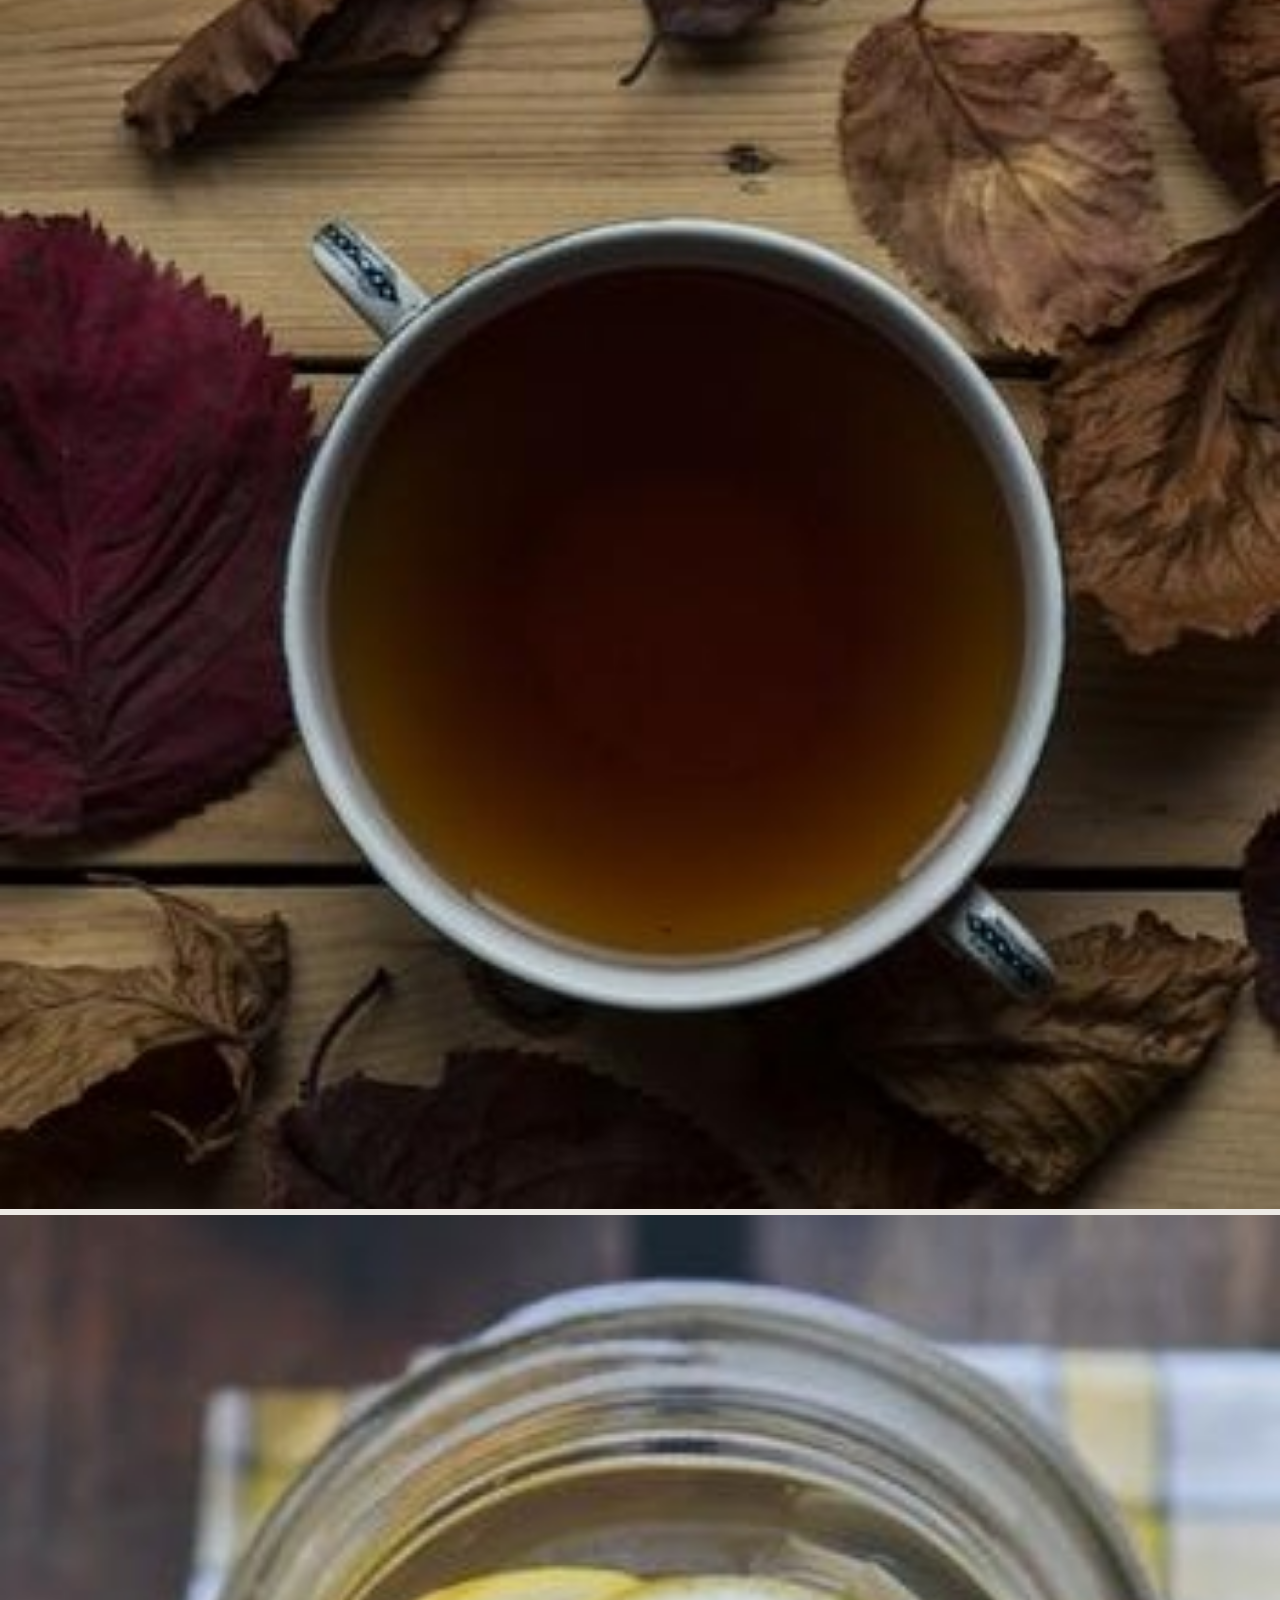
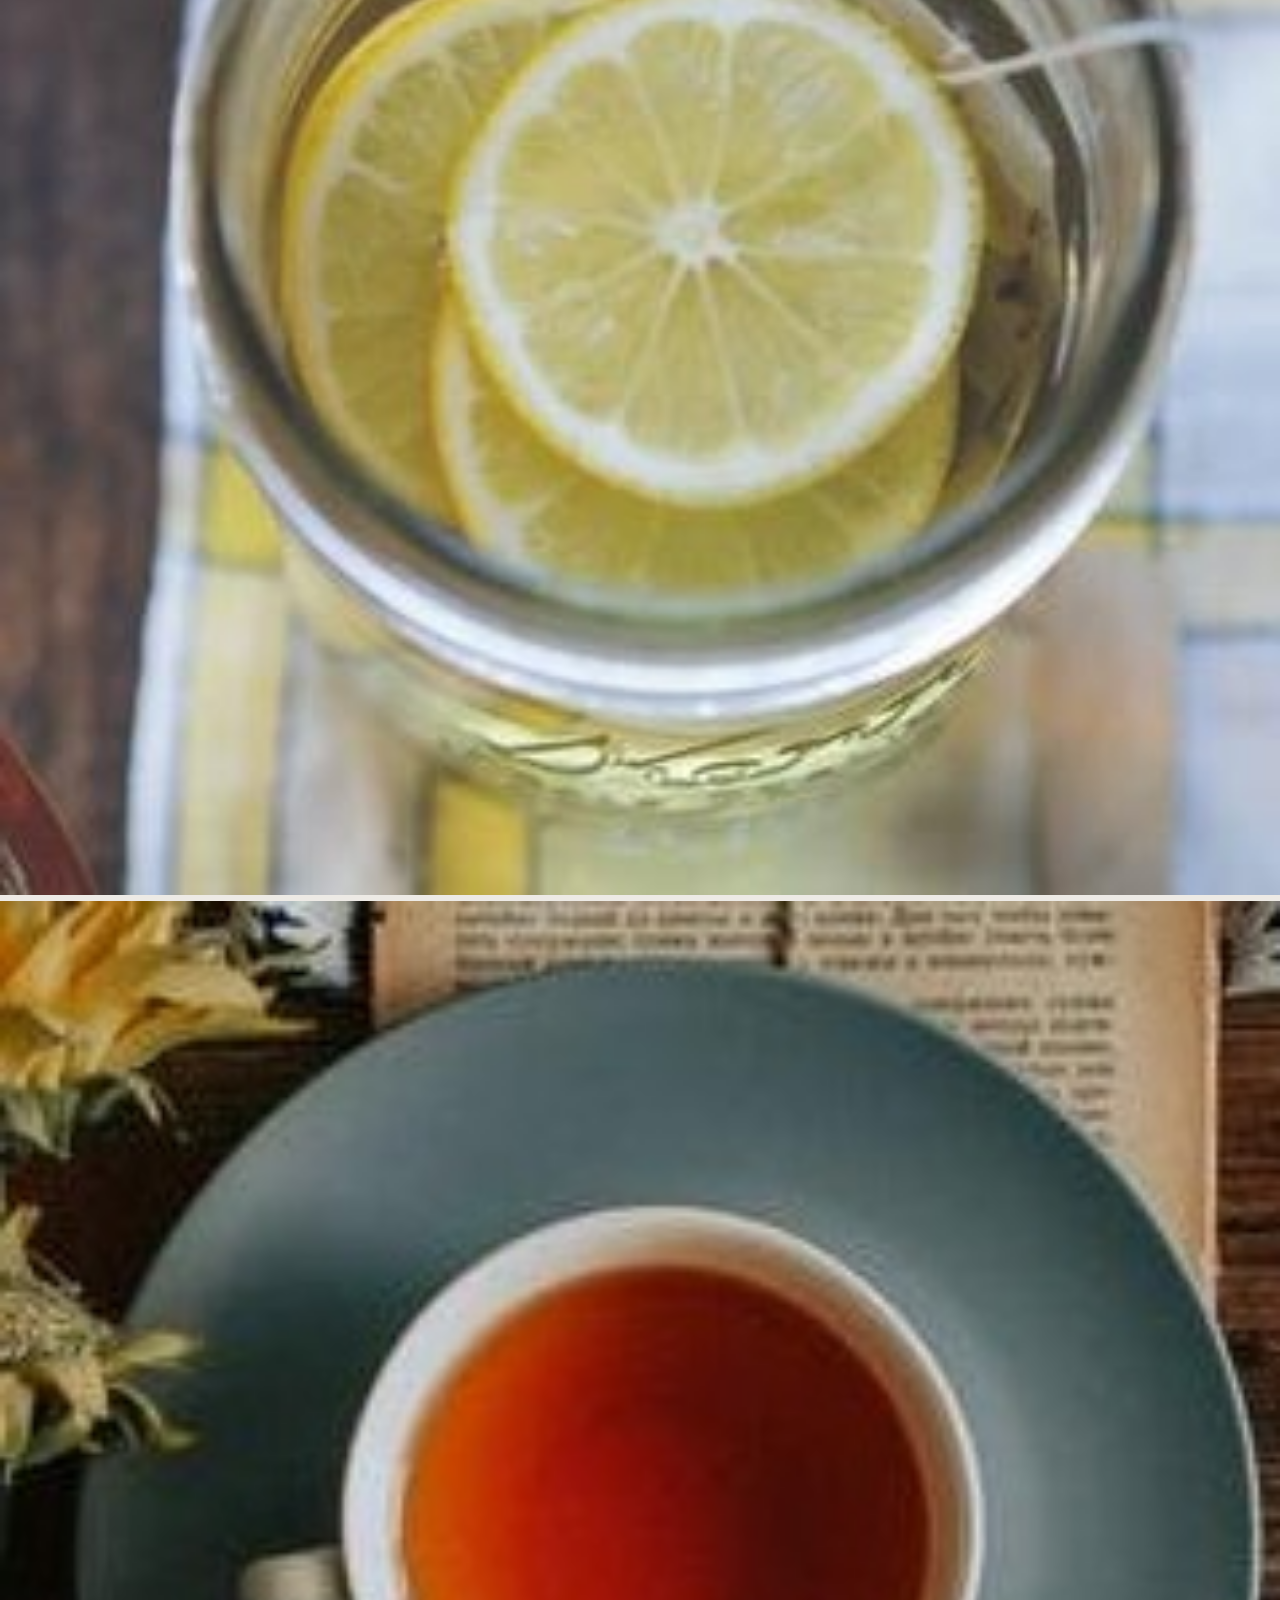
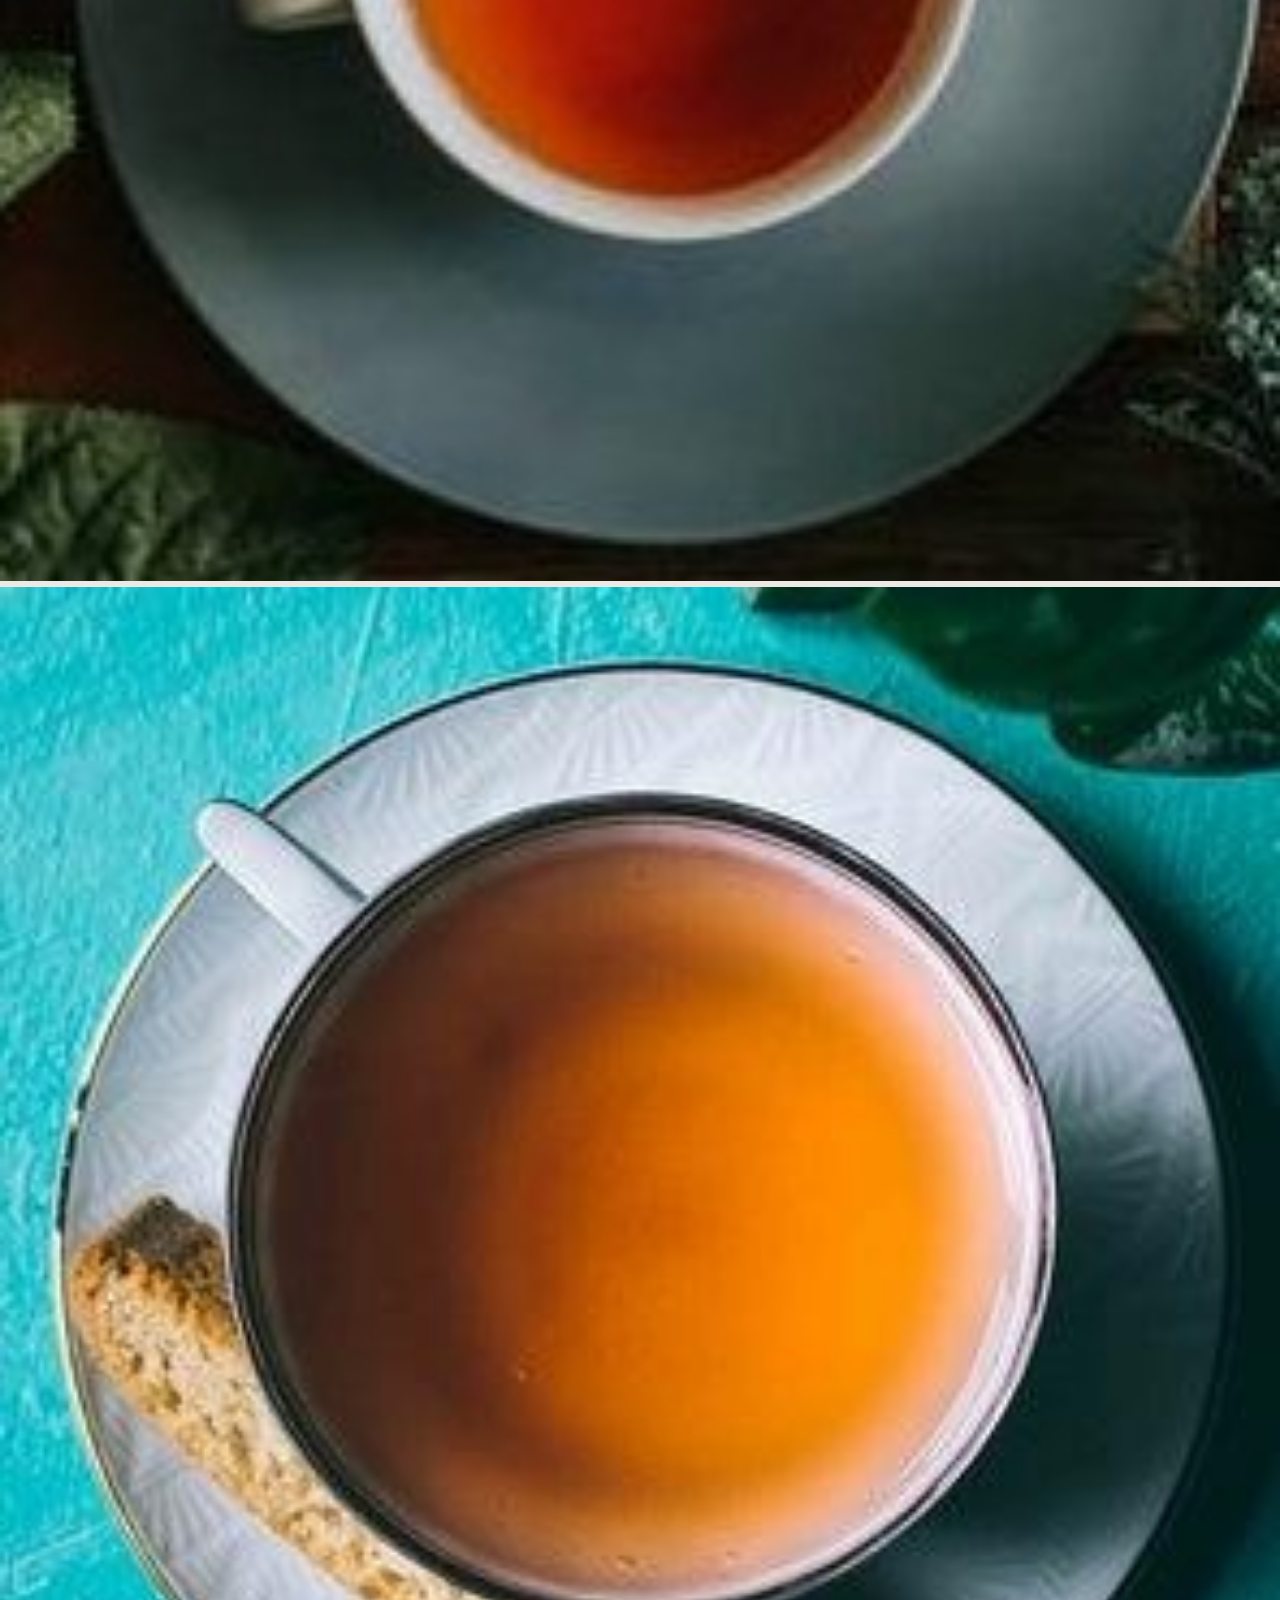
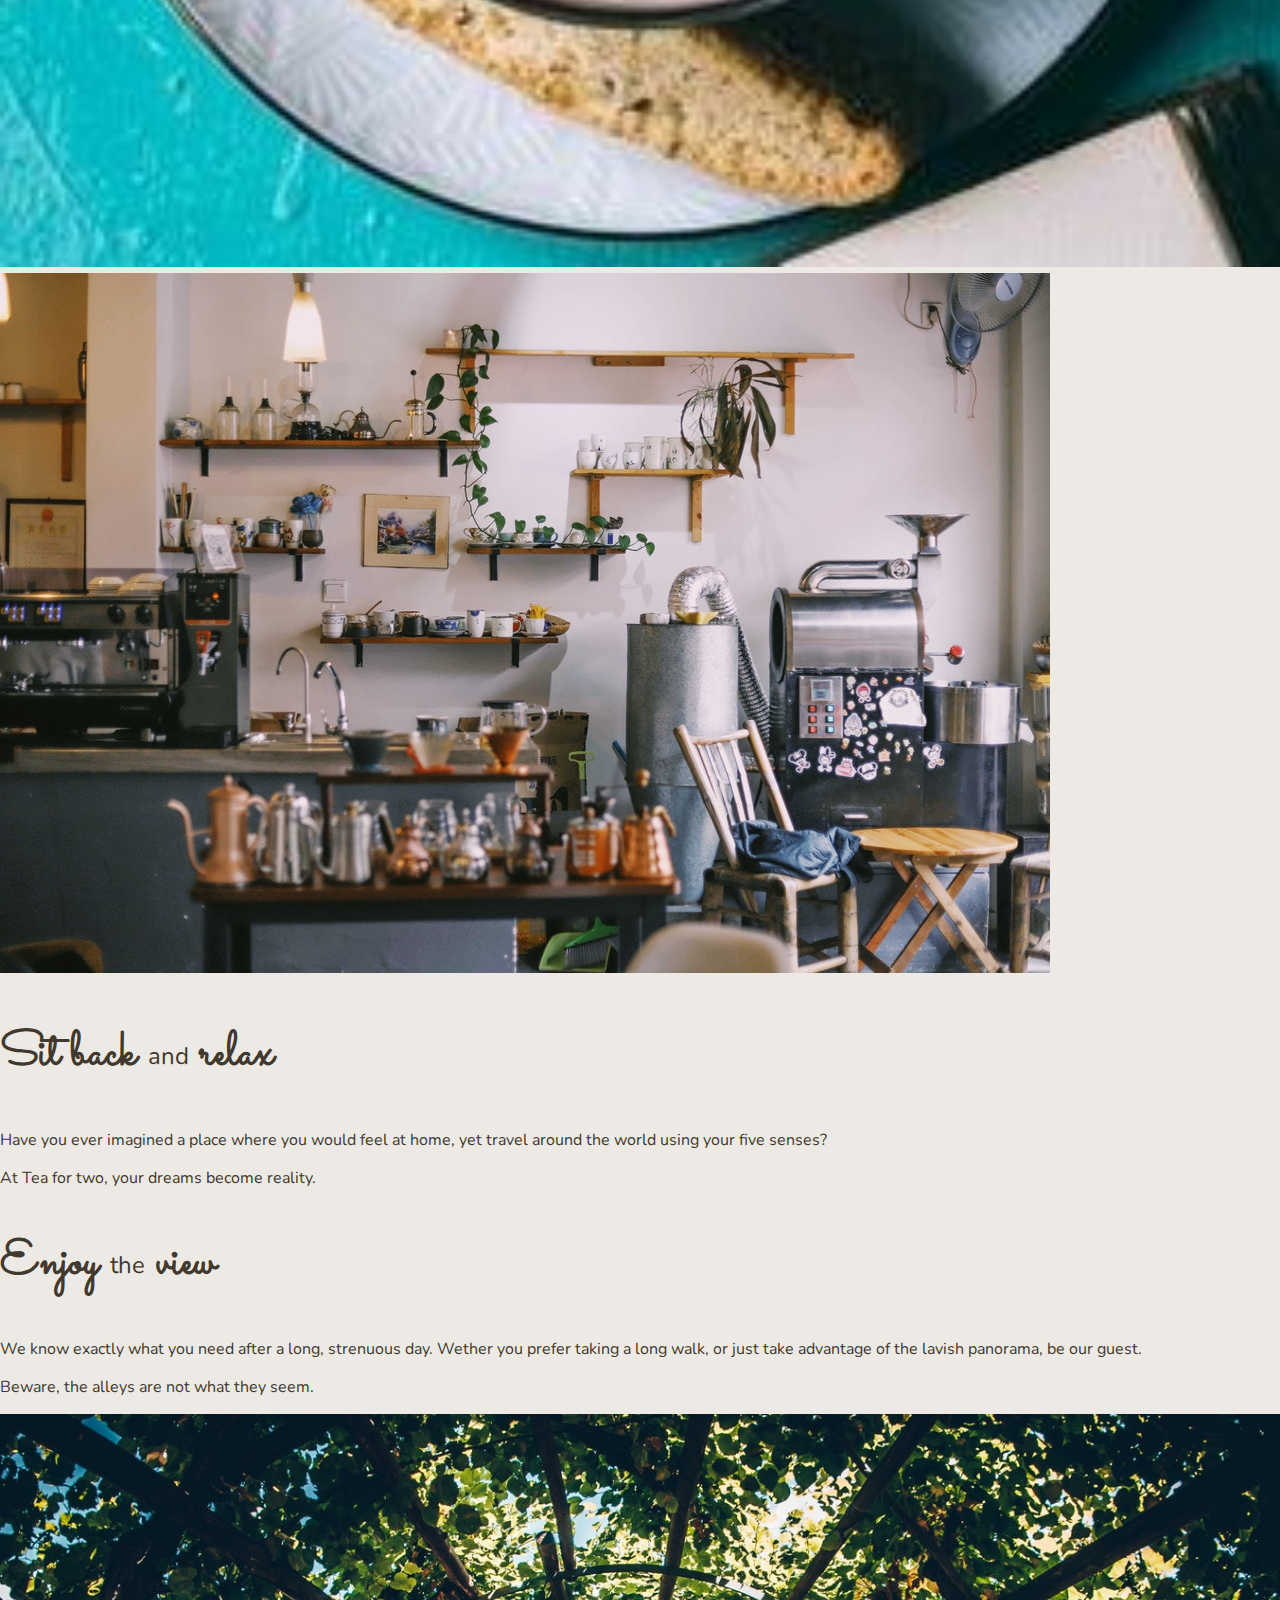
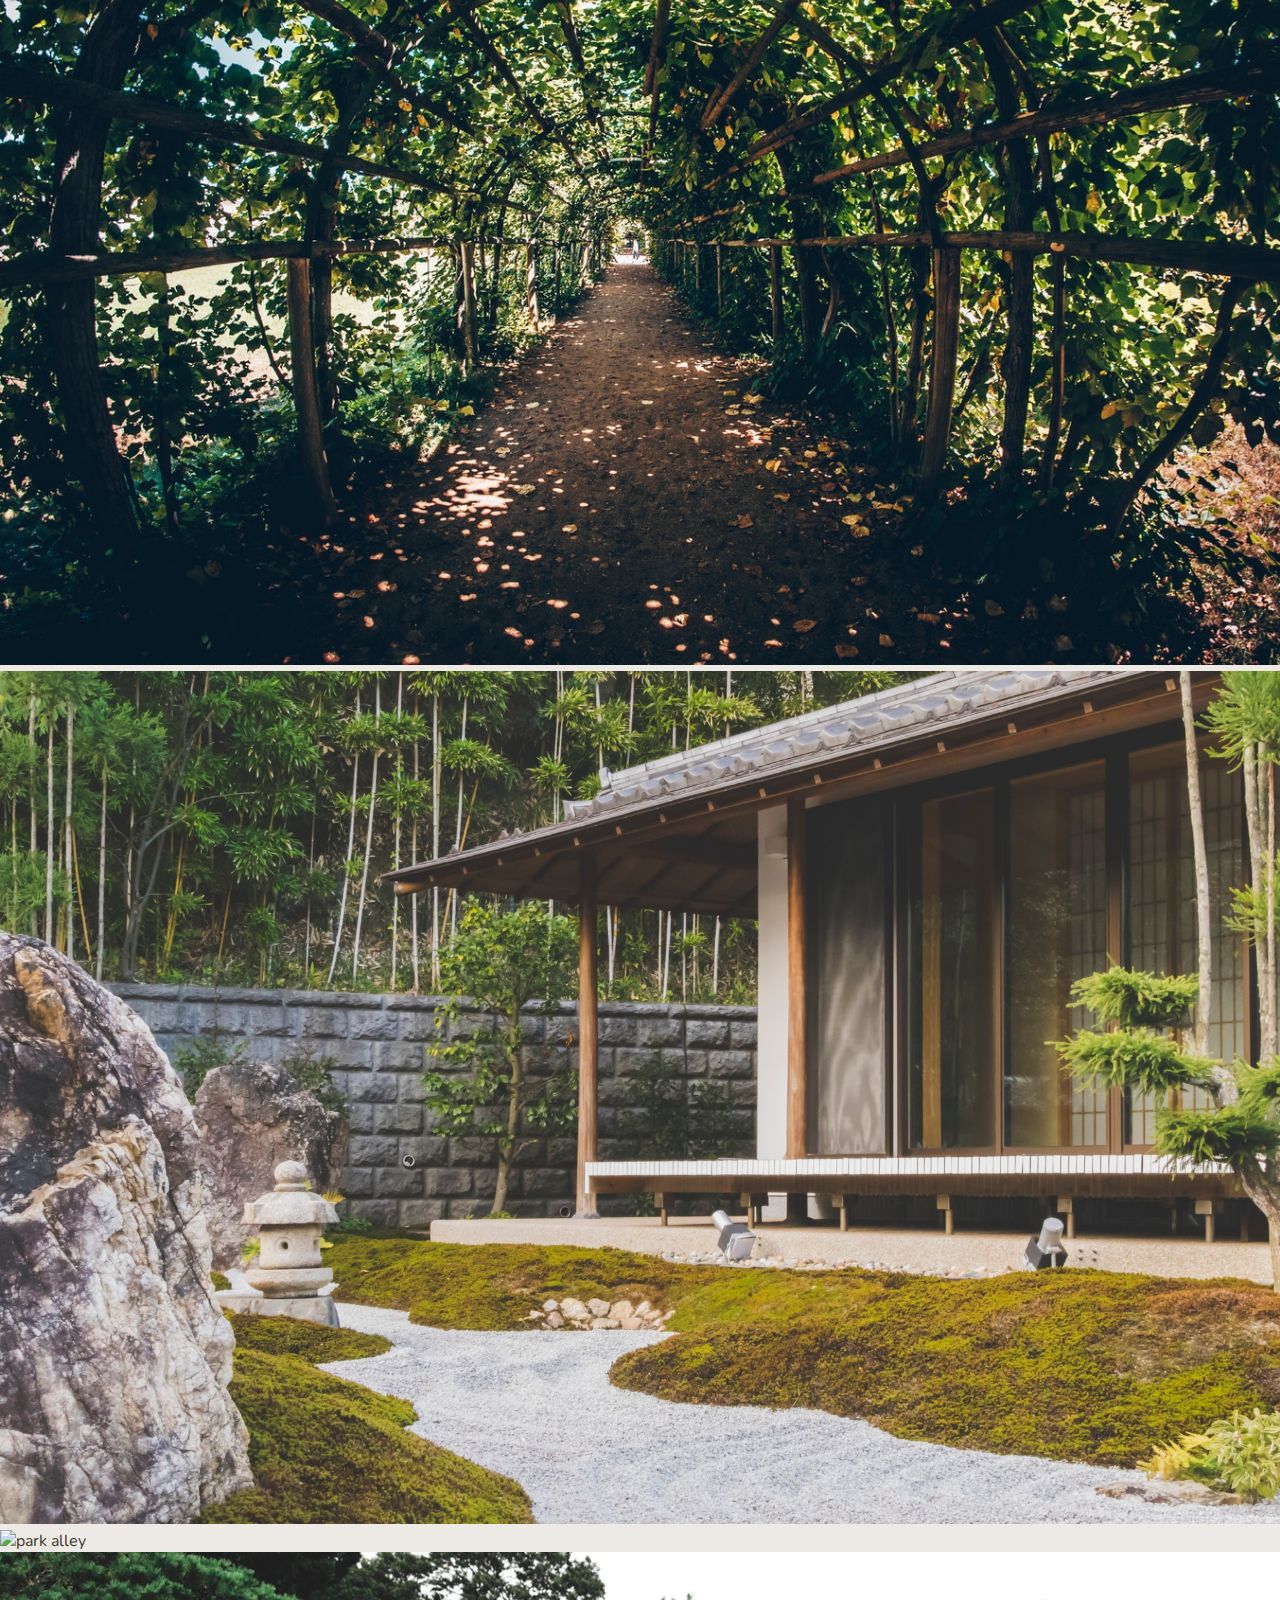
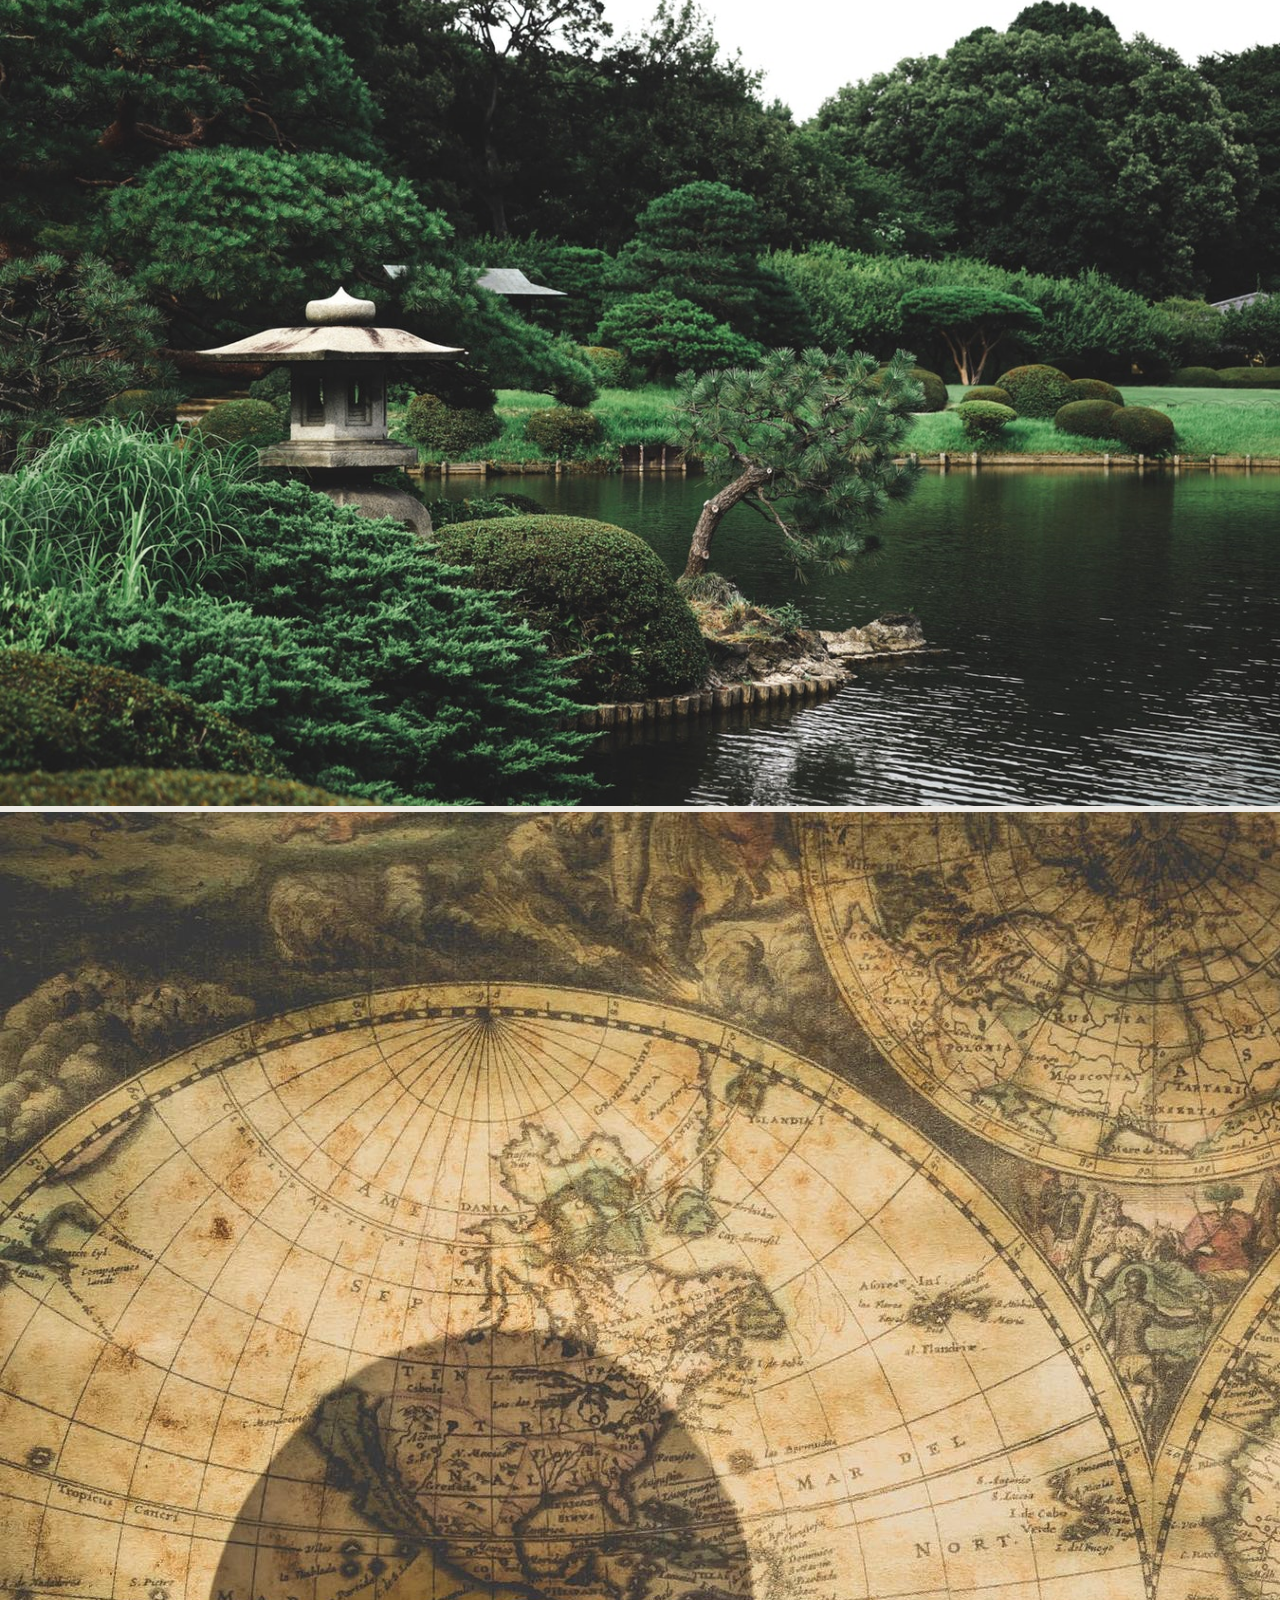
==== commit 86405dff: "restyling garden section" ====
--- a/index.html
+++ b/index.html
@@ -109,49 +109,46 @@
       </div>
     </div>
     <div class="col-12 col-md-6 p-0">
-      <div class="container-fluid">
-          <div class="row">
-              <div class="col-4 p-0 container-img">
-                <img class="img-fluid" src="TfTphotos/img2-1.jpg" alt="Cup of safran tea">
-                <div class="overlay">
-                  <div class="text">Herbal teas</div>
-                </div>
-              </div>
-              <div class="col-4 px-1 py-0 container-img">
-                <img class="img-fluid" src="TfTphotos/img2-2.jpg" alt="Cup of safran tea">
-                <div class="overlay">
-                  <div class="text">Matcha</div>
-                </div>
-              </div>
-              <div class="col-4 pr-1 pl-0 py-0 container-img">
-                <img class="img-fluid" src="TfTphotos/img2-4.jpg" alt="Cup of safran tea">
-                <div class="overlay">
-                  <div class="text">Darjeeling</div>
-                </div>
-              </div>
-            </div>
-      </div>
-      <div class="container-fluid">
-          <div class="row">
-              <div class="col-4 py-1 px-0 container-img">
-                 <img class="img-fluid" src="TfTphotos/img2-11.jpg" alt="Cup of safran tea">
-                 <div class="overlay">
-                  <div class="text">Detox</div>
-                </div>
-              </div>
-              <div class="col-4 p-1 container-img">
-                 <img class="img-fluid" src="TfTphotos/img2-5.jpg" alt="Cup of safran tea">
-                 <div class="overlay">
-                  <div class="text">Rooibos</div>
-                </div>
-              </div>
-              <div class="col-4 pr-1 pl-0 py-1 container-img">
-                 <img class="img-fluid" src="TfTphotos/img2-7.jpg" alt="Cup of safran tea">
-                 <div class="overlay">
-                  <div class="text">Oolong</div>
-                </div>
-              </div>
-            </div>
+        <div class="row">
+          <div class="col-4 pr-1 pl-0 container-img">
+            <img class="img-fluid" src="TfTphotos/img2-1.jpg" alt="Cup of herbal tea">
+            <div class="overlay">
+              <div class="text">Herbal teas</div>
+            </div>
+          </div>
+          <div class="col-4 px-0 py-0 container-img">
+            <img class="img-fluid" src="TfTphotos/img2-2.jpg" alt="Cup of matcha tea">
+            <div class="overlay">
+              <div class="text">Matcha</div>
+            </div>
+          </div>
+          <div class="col-4 pr-0 pl-1 py-0 container-img">
+            <img class="img-fluid" src="TfTphotos/img2-4.jpg" alt="Cup of darjeeling tea">
+            <div class="overlay">
+              <div class="text">Darjeeling</div>
+            </div>
+          </div>
+        </div>
+        <div class="row">
+          <div class="col-4 pt-1 pr-1 pl-0 container-img">
+            <img class="img-fluid" src="TfTphotos/img2-11.jpg" alt="Cup of detox tea">
+            <div class="overlay">
+              <div class="text">Detox</div>
+            </div>
+          </div>
+          <div class="col-4 pt-1 px-0 container-img">
+            <img class="img-fluid" src="TfTphotos/img2-5.jpg" alt="Cup of rooibos tea">
+            <div class="overlay">
+              <div class="text">Rooibos</div>
+            </div>
+          </div>
+          <div class="col-4 pr-0 pl-1 pt-1 container-img">
+            <img class="img-fluid" src="TfTphotos/img2-7.jpg" alt="Cup of oolong tea">
+            <div class="overlay">
+              <div class="text">Oolong</div>
+            </div>
+          </div>
+        </div>
       </div>
     </div>
   </div>
@@ -188,25 +185,21 @@
       </div>
     </div>
     <div class="col-12 col-md-6 p-0">
-      <div class="container-fluid">
-          <div class="row">
-              <div class="col-6 pr-1 pb-1 pl-0 pt-0">
-                <img src="TfTphotos/img5-1.jpeg" class="img-fluid" alt="two people having tea">
-              </div>
-              <div class="col-6 pr-0 pb-1 pl-0 pt-0">
-                <img src="TfTphotos/img5-2.jpeg" class="img-fluid" alt="two people having tea">
-              </div>
-            </div>
-      </div>
-      <div class="container-fluid">
-          <div class="row">
-              <div class="col-6 pr-1 pb-0 pl-0 pt-0">
-                <img src="TfTphotos/img5-3.png" class="img-fluid" alt="two people having tea">
-              </div>
-              <div class="col-6 p-0">
-                <img src="TfTphotos/img5-4.jpeg" class="img-fluid" alt="two people having tea">
-              </div>
-            </div>
+      <div class="row">
+        <div class="col-6 pr-1 pb-1 pl-0 pt-0">
+          <img src="TfTphotos/img5-1.jpeg" class="img-fluid" alt="tunnel of greenery">
+        </div>
+        <div class="col-6 pr-0 pb-1 pl-0 pt-0">
+          <img src="TfTphotos/img5-2.jpeg" class="img-fluid" alt="zen garden and patio">
+        </div>
+      </div>
+      <div class="row">
+        <div class="col-6 pr-1 pb-0 pl-0 pt-0">
+          <img src="TfTphotos/img5-3.png" class="img-fluid" alt="park alley">
+        </div>
+        <div class="col-6 p-0">
+          <img src="TfTphotos/img5-4.jpeg" class="img-fluid" alt="park lake and zen garden">
+         </div>
       </div>
     </div>
   </div>
